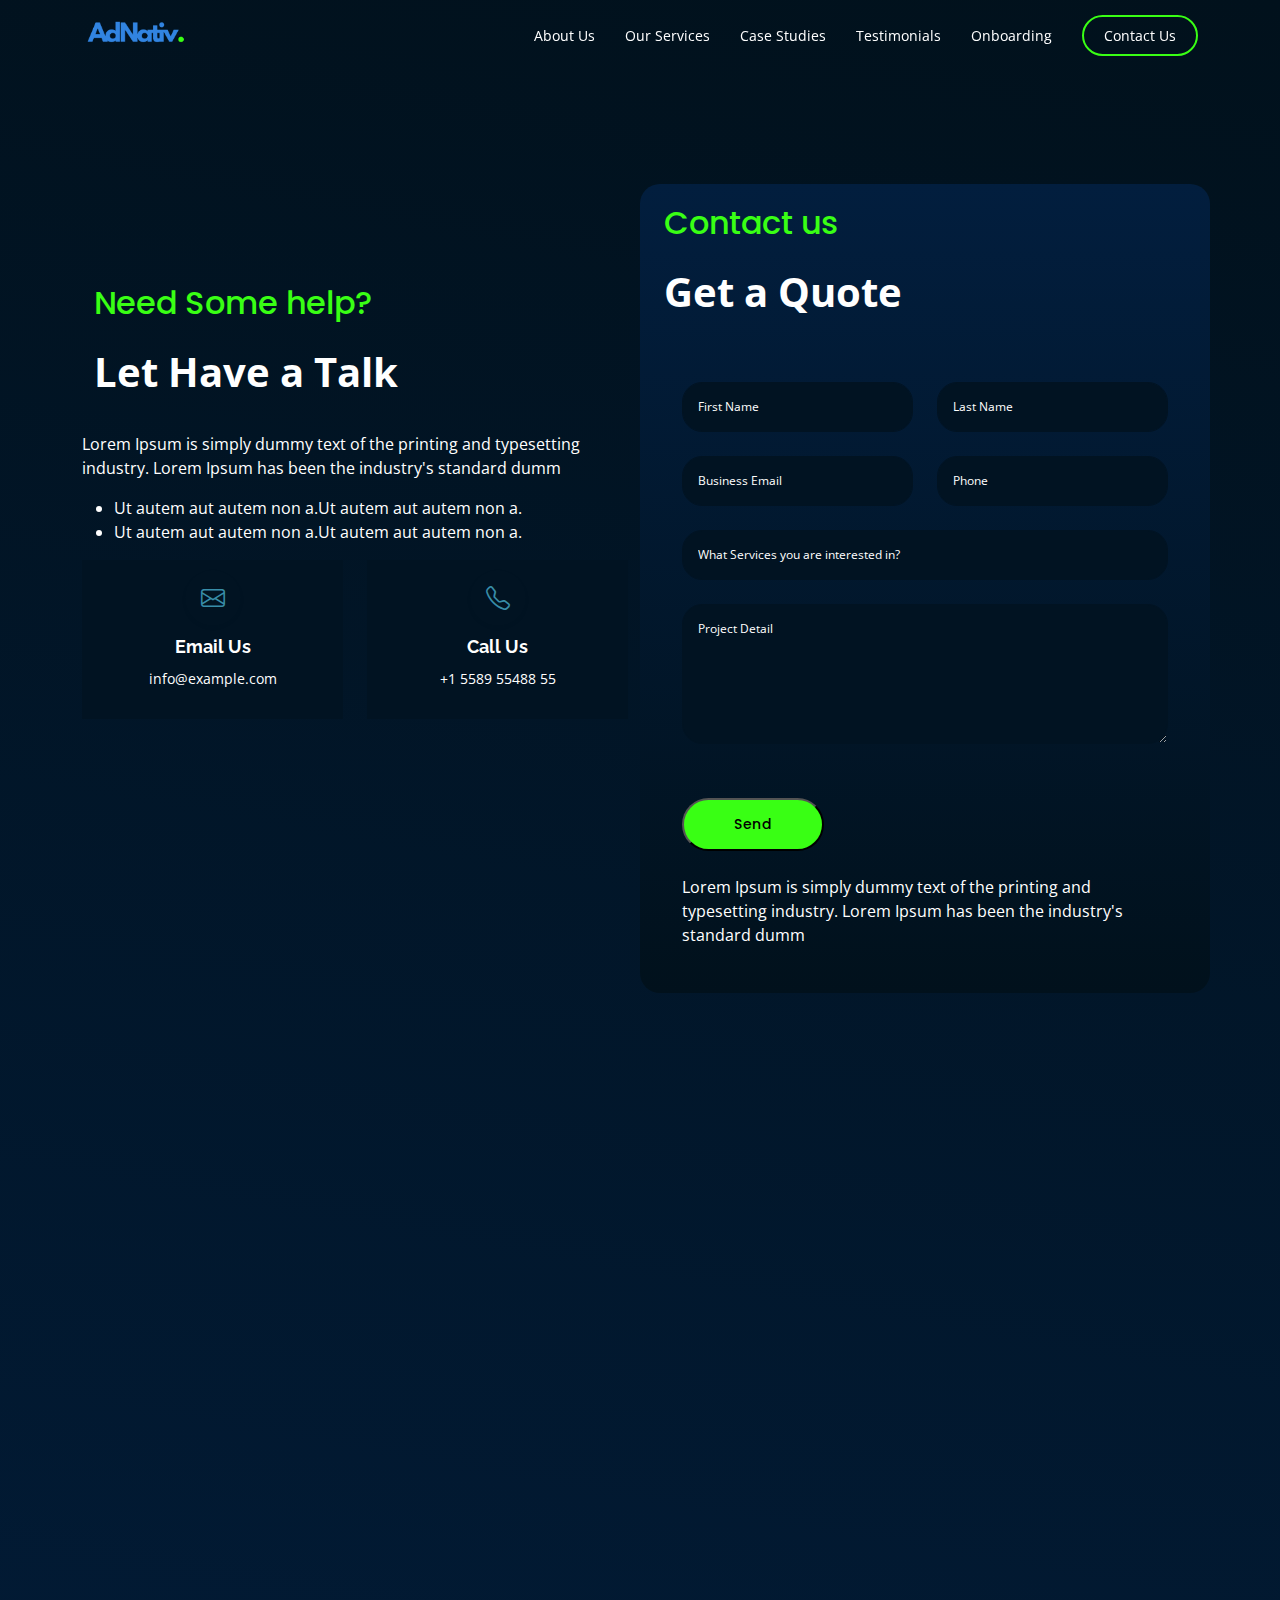
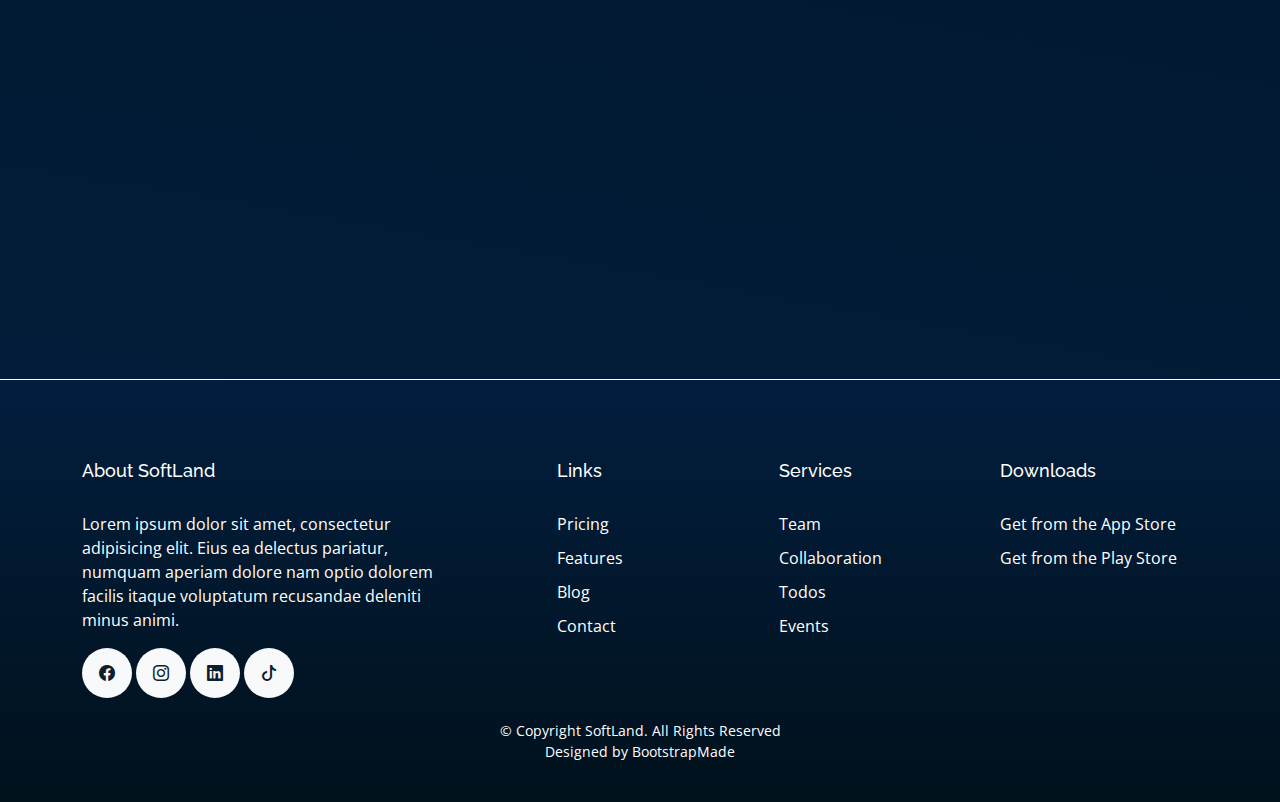
==== contact.html @ c39dcc11 "Added contact page." ====
<!DOCTYPE html>
<html lang="en">

<head>
    <meta charset="utf-8">
    <meta content="width=device-width, initial-scale=1.0" name="viewport">

    <title>AdNative</title>
    <meta content="" name="description">
    <meta content="" name="keywords">

    <!-- Favicons -->
    <link href="assets/img/favicon.png" rel="icon">
    <link href="assets/img/apple-touch-icon.png" rel="apple-touch-icon">

    <!-- Google Fonts -->
    <link
        href="https://fonts.googleapis.com/css?family=Open+Sans:300,300i,400,400i,600,600i,700,700i|Raleway:300,300i,400,400i,500,500i,600,600i,700,700i|Poppins:300,300i,400,400i,500,500i,600,600i,700,700i"
        rel="stylesheet">

    <!-- Vendor CSS Files -->
    <link href="assets/vendor/aos/aos.css" rel="stylesheet">
    <link href="assets/vendor/bootstrap/css/bootstrap.min.css" rel="stylesheet">
    <link href="assets/vendor/bootstrap-icons/bootstrap-icons.css" rel="stylesheet">
    <link href="assets/vendor/boxicons/css/boxicons.min.css" rel="stylesheet">
    <link href="assets/vendor/glightbox/css/glightbox.min.css" rel="stylesheet">
    <link href="assets/vendor/remixicon/remixicon.css" rel="stylesheet">
    <link href="assets/vendor/swiper/swiper-bundle.min.css" rel="stylesheet">



    <!-- Template Main CSS File -->
    <link href="assets/css/style.css" rel="stylesheet">

    <!-- =======================================================
  * Template Name: OnePage
  * Template URL: https://bootstrapmade.com/onepage-multipurpose-bootstrap-template/
  * Updated: Mar 17 2024 with Bootstrap v5.3.3
  * Author: BootstrapMade.com
  * License: https://bootstrapmade.com/license/
  ======================================================== -->
</head>

<body>

    <!-- ======= Header ======= -->
    <header id="header" class="fixed-top">
        <div class="container d-flex align-items-center justify-content-between">

            <!-- <h1 class="logo"><a href="index.html">OnePage</a></h1> -->
            <!-- Uncomment below if you prefer to use an image logo -->
            <a href="index.html" class="logo"><img src="assets/img/logo.png" alt="" class="img-fluid"></a>

            <nav id="navbar" class="navbar">
                <ul>
                    <li><a class="nav-link scrollto" href="#about">About Us</a></li>
                    <li><a class="nav-link scrollto" href="#services">Our Services</a></li>
                    <li><a class="nav-link scrollto o" href="#portfolio">Case Studies</a></li>
                    <li><a class="nav-link scrollto" href="#team">Testimonials</a></li>
                    <li><a class="nav-link scrollto" href="#pricing">Onboarding</a></li>
                    <li><a class="getstarted scrollto" href="contact.html" target="_blank">Contact Us</a></li>
                </ul>
                <i class="bi bi-list mobile-nav-toggle"></i>
            </nav><!-- .navbar -->

        </div>
    </header><!-- End Header -->

    <!-- Contact Section -->
    <section id="contact" class="contact section">

        <div class="container" data-aos="fade-up" data-aos-delay="100">

            <div class="row gy-10 mt-1">
                <div class="col-lg-6" data-aos="fade-up" data-aos-delay="300" style="margin-top: 100px;">
                    <div class="container section-title" data-aos="fade-up">
                        <h2>Need Some help?</h2>
                        <p>Let Have a Talk</p>
                    </div><!-- End Section Title -->
                    <p>Lorem Ipsum is simply dummy text of the printing and typesetting industry. Lorem Ipsum
                        has been the industry's standard
                        dumm</p>
                    <ul>
                        <li>Ut autem aut autem non a.Ut autem aut autem non a.</li>
                        <li>Ut autem aut autem non a.Ut autem aut autem non a.</li>
                    </ul>
                    <div class="row gy-4">
                        <div class="col-lg-6" data-aos="fade-up" data-aos-delay="300">
                            <div class="info-item d-flex flex-column justify-content-center align-items-center"
                                data-aos="fade-up" data-aos-delay="400">
                                <i class="bi bi-envelope"></i>
                                <h3>Email Us</h3>
                                <p>info@example.com</p>
                            </div>

                        </div><!-- End Google Maps -->

                        <div class="col-lg-6" data-aos="fade-up" data-aos-delay="300">
                            <div class="info-item d-flex flex-column justify-content-center align-items-center"
                                data-aos="fade-up" data-aos-delay="300">
                                <i class="bi bi-telephone"></i>
                                <h3>Call Us</h3>
                                <p>+1 5589 55488 55</p>
                            </div>

                        </div><!-- End Google Maps -->
                    </div>
                </div><!-- End Google Maps -->

                <div class="col-lg-6 contact_quote_form">
                    <!-- Section Title -->
                    <div class="container section-title" data-aos="fade-up">
                        <h2>Contact us</h2>
                        <p>Get a Quote</p>
                    </div><!-- End Section Title -->

                    <form action="forms/contact.php" method="post" class="php-email-form" data-aos="fade-up"
                        data-aos-delay="400">
                        <div class="row gy-4">

                            <div class="col-md-6">
                                <input type="text" name="name" class="form-control" placeholder="First Name"
                                    required="">
                            </div>

                            <div class="col-md-6 ">
                                <input type="text" class="form-control" name="email" placeholder="Last Name"
                                    required="">
                            </div>

                            <div class="col-md-6">
                                <input type="email" name="name" class="form-control" placeholder="Business Email"
                                    required="">
                            </div>

                            <div class="col-md-6 ">
                                <input type="text" class="form-control" name="email" placeholder="Phone" required="">
                            </div>

                            <div class="col-md-12">
                                <input type="text" class="form-control" name="subject"
                                    placeholder="What Services you are interested in?" required="">
                            </div>

                            <div class="col-md-12">
                                <textarea class="form-control" name="message" rows="6" placeholder="Project Detail"
                                    required=""></textarea>
                            </div>

                            <div class="col-md-12">
                                <div class="loading">Loading</div>
                                <div class="error-message"></div>
                                <div class="sent-message">Your message has been sent. Thank you!</div>

                                <button type="submit">Send</button>
                            </div>

                            <p>Lorem Ipsum is simply dummy text of the printing and typesetting industry. Lorem Ipsum
                                has been the industry's standard
                                dumm</p>

                        </div>
                    </form>
                </div><!-- End Contact Form -->

            </div>



        </div>

    </section><!-- /Contact Section -->

    <!-- Contact Section -->
    <section id="contact" class="contact section" data-aos="fade-up">

        <div class="container" data-aos="fade-up" data-aos-delay="100">

            <div class="row gy-10 mt-1">
                <div class="col-lg-6" data-aos="fade-right" data-aos-delay="300" style="margin-top: 100px;">
                    <div class="container section-title" data-aos="fade-up">
                        <p>Talk to our experts - </br> free of charge</p>
                    </div><!-- End Section Title -->
                    <p style="margin-left: 10px;">Lorem Ipsum is simply dummy text of the printing and typesetting
                        industry. Lorem Ipsum
                        has been the industry's standard
                        dumm</p>
                    <ul>
                        <li>Ut autem aut autem non a.Ut autem aut autem non a.</li>
                        <li>Ut autem aut autem non a.Ut autem aut autem non a.</li>
                        <li>Ut autem aut autem non a.Ut autem aut autem non a.</li>
                        <li>Ut autem aut autem non a.Ut autem aut autem non a.</li>
                        <li>Ut autem aut autem non a.Ut autem aut autem non a.</li>
                        <li>Ut autem aut autem non a.Ut autem aut autem non a.</li>
                    </ul>
                </div><!-- End Google Maps -->

                <div class="col-lg-6" data-aos="fade-left">
                    <!-- Section Title -->

                    <img src="assets/img/contact/calender.png" />
                </div><!-- End Contact Form -->

            </div>



        </div>

    </section><!-- /Contact Section -->


    <!-- ======= Footer ======= -->
    <footer class="footer" role="contentinfo">
        <div class="container">
            <div class="row">
                <div class="col-md-4 mb-4 mb-md-0">
                    <h3>About SoftLand</h3>
                    <p>Lorem ipsum dolor sit amet, consectetur adipisicing elit. Eius ea delectus pariatur, numquam
                        aperiam
                        dolore nam optio dolorem facilis itaque voluptatum recusandae deleniti minus animi.</p>
                    <p class="social">

                        <a href="#"><span class="bi bi-facebook"></span></a>
                        <a href="#"><span class="bi bi-instagram"></span></a>
                        <a href="#"><span class="bi bi-linkedin"></span></a>
                        <a href="#"><span class="bi bi-tiktok"></span></a>
                    </p>
                </div>
                <div class="col-md-7 ms-auto">
                    <div class="row site-section pt-0">
                        <div class="col-md-4 mb-4 mb-md-0">
                            <h3>Links</h3>
                            <ul class="list-unstyled">
                                <li><a href="#">Pricing</a></li>
                                <li><a href="#">Features</a></li>
                                <li><a href="#">Blog</a></li>
                                <li><a href="#">Contact</a></li>
                            </ul>
                        </div>
                        <div class="col-md-4 mb-4 mb-md-0">
                            <h3>Services</h3>
                            <ul class="list-unstyled">
                                <li><a href="#">Team</a></li>
                                <li><a href="#">Collaboration</a></li>
                                <li><a href="#">Todos</a></li>
                                <li><a href="#">Events</a></li>
                            </ul>
                        </div>
                        <div class="col-md-4 mb-4 mb-md-0">
                            <h3>Downloads</h3>
                            <ul class="list-unstyled">
                                <li><a href="#">Get from the App Store</a></li>
                                <li><a href="#">Get from the Play Store</a></li>
                            </ul>
                        </div>
                    </div>
                </div>
            </div>

            <div class="row justify-content-center text-center">
                <div class="col-md-7">
                    <p class="copyright">&copy; Copyright SoftLand. All Rights Reserved</p>
                    <div class="credits">
                        <!--
              All the links in the footer should remain intact.
              You can delete the links only if you purchased the pro version.
              Licensing information: https://bootstrapmade.com/license/
              Purchase the pro version with working PHP/AJAX contact form: https://bootstrapmade.com/buy/?theme=SoftLand
            -->
                        Designed by <a href="https://bootstrapmade.com/">BootstrapMade</a>
                    </div>
                </div>
            </div>

        </div>
    </footer>




    <!-- End Footer -->

    <div id="preloader"></div>
    <a href="#" class="back-to-top d-flex align-items-center justify-content-center"><i
            class="bi bi-arrow-up-short"></i></a>

    <!-- Vendor JS Files -->
    <script src="assets/vendor/purecounter/purecounter_vanilla.js"></script>
    <script src="assets/vendor/aos/aos.js"></script>
    <script src="assets/vendor/bootstrap/js/bootstrap.bundle.min.js"></script>
    <script src="assets/vendor/glightbox/js/glightbox.min.js"></script>
    <script src="assets/vendor/isotope-layout/isotope.pkgd.min.js"></script>
    <script src="assets/vendor/swiper/swiper-bundle.min.js"></script>
    <script src="assets/vendor/php-email-form/validate.js"></script>

    <!-- Template Main JS File -->
    <script src="assets/js/main.js"></script>
    <script src="https://ajax.googleapis.com/ajax/libs/jquery/3.6.0/jquery.min.js"></script>
    <link rel="stylesheet" href="https://cdnjs.cloudflare.com/ajax/libs/OwlCarousel2/2.3.4/assets/owl.carousel.min.css">
    <link rel="stylesheet"
        href="https://cdnjs.cloudflare.com/ajax/libs/OwlCarousel2/2.3.4/assets/owl.theme.default.min.css">
    <script src="https://cdnjs.cloudflare.com/ajax/libs/OwlCarousel2/2.3.4/owl.carousel.min.js"></script>

    <script src="assets/js/testimonial.js"></script>
</body>

</html>
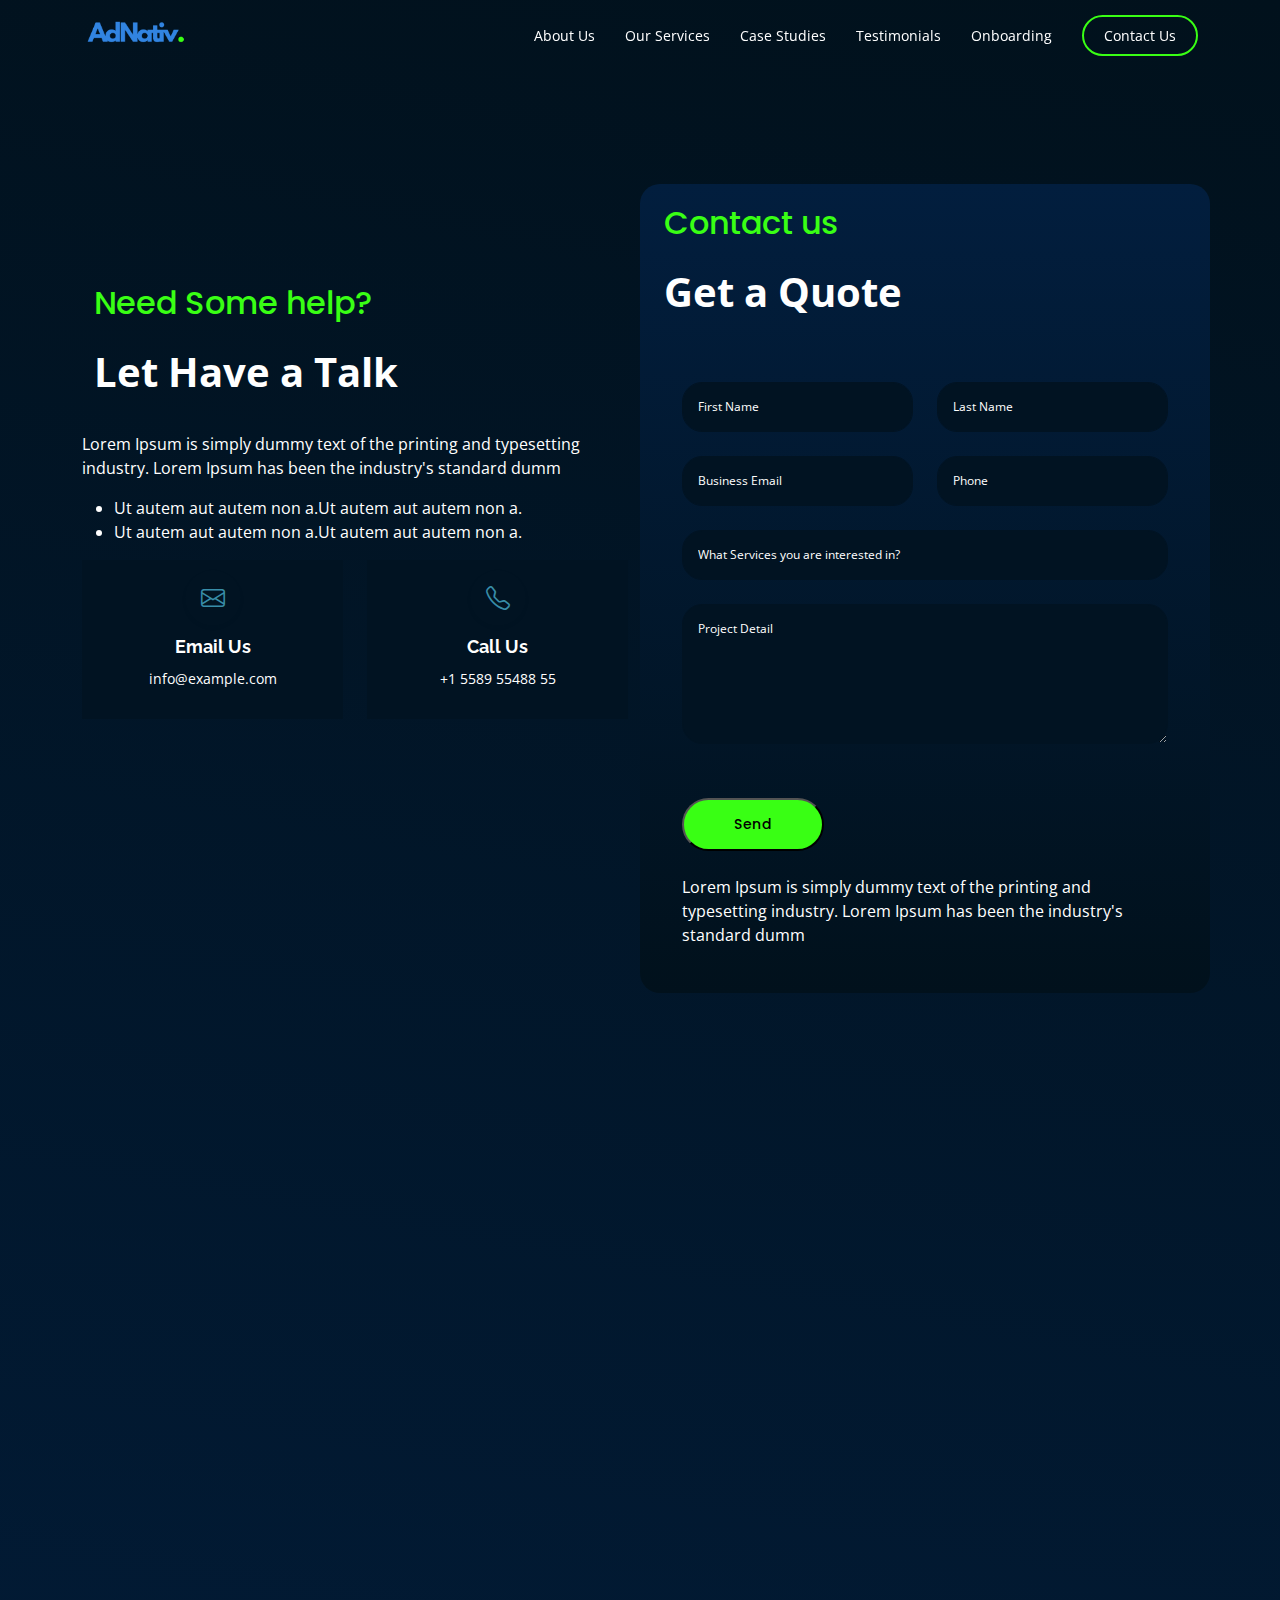
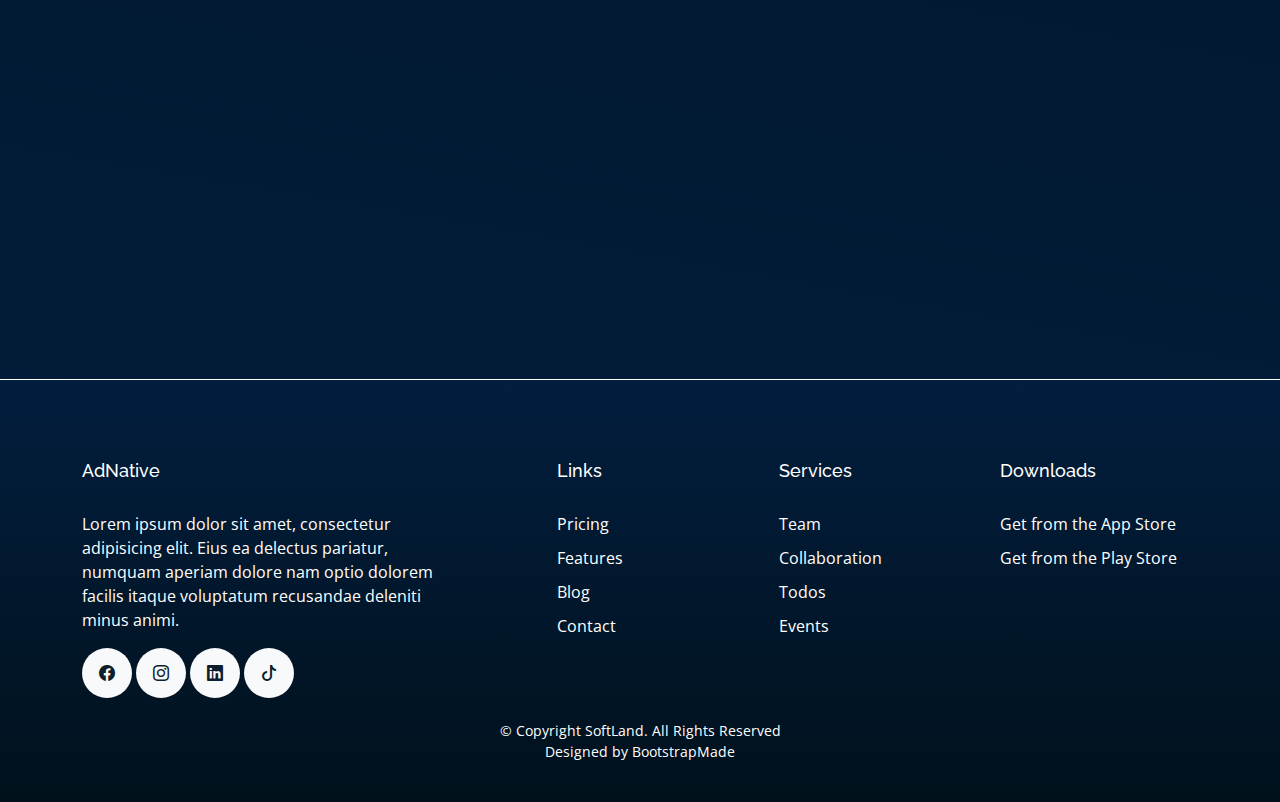
==== commit d1e3f145: "Completed Project Overview." ====
--- a/contact.html
+++ b/contact.html
@@ -215,7 +215,7 @@
         <div class="container">
             <div class="row">
                 <div class="col-md-4 mb-4 mb-md-0">
-                    <h3>About SoftLand</h3>
+                    <h3>AdNative</h3>
                     <p>Lorem ipsum dolor sit amet, consectetur adipisicing elit. Eius ea delectus pariatur, numquam
                         aperiam
                         dolore nam optio dolorem facilis itaque voluptatum recusandae deleniti minus animi.</p>
--- a/assets/css/style.css
+++ b/assets/css/style.css
@@ -736,6 +736,7 @@
 --------------------------------------------------------------*/
 .about {
   /* background: url("../img/ppc/Rectangle 7.png"); */
+  background: linear-gradient(-90deg, #021f40, #01111c);
   background-size: 100% auto;
   /* Specify the width as 100% and let the height adjust automatically */
   background-position: center;
@@ -2034,6 +2035,326 @@
 }
 
 /*--------------------------------------------------------------
+# Project Overview
+--------------------------------------------------------------*/
+.about_project_overview {
+  /* background: url("../img/ppc/Rectangle 7.png"); */
+  background: linear-gradient(-90deg, #021f40, #01111c);
+  background-size: 100% auto;
+  /* Specify the width as 100% and let the height adjust automatically */
+  background-position: center;
+  width: 100%;
+  background-repeat: no-repeat;
+  border: 1px solid #000000;
+  box-shadow: 0px 4px 4px rgba(0, 0, 0, 0.25);
+  border-radius: 16px;
+  box-sizing: border-box;
+}
+
+.about_project_overview .content h3 {
+  font-weight: 600;
+  font-size: 26px;
+}
+
+.about_project_overview .content ul {
+  list-style: none;
+  padding: 0;
+}
+
+.about_project_overview .content ul li {
+  padding-left: 28px;
+  position: relative;
+}
+
+.about_project_overview .content ul li+li {
+  margin-top: 10px;
+}
+
+.about_project_overview .content ul i {
+  position: absolute;
+  left: 0;
+  top: 2px;
+  font-size: 20px;
+  color: #2487ce;
+  line-height: 1;
+}
+
+.about_project_overview .content p:last-child {
+  margin-bottom: 0;
+}
+
+/* About US */
+.container-about_project_overview {
+  max-width: 1200px;
+  margin: 0 auto;
+  padding: 20px;
+}
+
+.about_project_overview-section {
+  position: relative;
+  text-align: center;
+  padding: 50px 20px;
+  overflow: hidden;
+}
+
+.about_project_overview-section::after {
+  content: '';
+  position: absolute;
+  bottom: 0;
+  left: 0;
+  width: 100%;
+  height: 100px;
+  background: inherit;
+  transform: skewY(-6deg);
+  transform-origin: 100%;
+}
+
+.about_project_overview-heading {
+  font-size: 2em;
+  margin-bottom: 10px;
+}
+
+.about_project_overview-description {
+  margin-bottom: 30px;
+}
+
+.stats-container {
+  display: flex;
+  justify-content: space-around;
+  flex-wrap: wrap;
+}
+
+.stat-card {
+  background: #ffffff0a;
+  padding: 20px;
+  border-radius: 10px;
+  margin: 10px;
+  width: calc(33% - 20px);
+  box-sizing: border-box;
+  height: 200px;
+  display: flex;
+  flex-direction: column;
+  justify-content: center;
+  align-items: center;
+  text-align: center;
+}
+
+.stat-card h3 {
+  font-size: 3em;
+  margin: 0;
+  font-family: "Poppins", sans-serif;
+}
+
+.stat-card p {
+  margin: 5px 0;
+}
+
+.cta-button {
+  font-family: "Poppins", sans-serif;
+  font-weight: 500;
+  font-size: 14px;
+  letter-spacing: 0.5px;
+  display: inline-block;
+  padding: 14px 50px;
+  border-radius: 5px;
+  transition: 0.5s;
+  margin-top: 30px;
+  border-radius: 30px;
+  color: #000;
+  background: #39FF14;
+}
+
+.cta-button:hover {
+  color: #fff;
+  background: transparent;
+  border: 2px solid #39FF14;
+}
+
+@media (max-width: 768px) {
+  .about_project_overview {
+    background-size: contain;
+    background-position: top center;
+  }
+
+  .stat-card {
+    width: calc(50% - 20px);
+  }
+}
+
+@media (max-width: 480px) {
+  .stat-card {
+    width: 100%;
+  }
+
+  .about_project_overview-heading {
+    font-size: 1.5em;
+  }
+}
+
+/*--------------------------------------------------------------
+# Project Percentage
+--------------------------------------------------------------*/
+.about_percentage_project {
+  /* background: url("../img/ppc/Rectangle 7.png"); */
+  background: linear-gradient(-90deg, #021f40, #01111c);
+  background-size: 100% auto;
+  /* Specify the width as 100% and let the height adjust automatically */
+  background-position: center;
+  width: 100%;
+  background-repeat: no-repeat;
+  border: 1px solid #000000;
+  box-shadow: 0px 4px 4px rgba(0, 0, 0, 0.25);
+  border-radius: 16px;
+  box-sizing: border-box;
+}
+
+.about_percentage_project .content h3 {
+  font-weight: 600;
+  font-size: 26px;
+}
+
+.about_percentage_project .content ul {
+  list-style: none;
+  padding: 0;
+}
+
+.about_percentage_project .content ul li {
+  padding-left: 28px;
+  position: relative;
+}
+
+.about_percentage_project .content ul li+li {
+  margin-top: 10px;
+}
+
+.about_percentage_project .content ul i {
+  position: absolute;
+  left: 0;
+  top: 2px;
+  font-size: 20px;
+  color: #2487ce;
+  line-height: 1;
+}
+
+.about_percentage_project .content p:last-child {
+  margin-bottom: 0;
+}
+
+/* About US */
+.container-about_percentage_project {
+  max-width: 1200px;
+  margin: 0 auto;
+  padding: 20px;
+}
+
+.about_percentage_project-section {
+  position: relative;
+  text-align: center;
+  padding: 50px 20px;
+  overflow: hidden;
+}
+
+.about_percentage_project-section::after {
+  content: '';
+  position: absolute;
+  bottom: 0;
+  left: 0;
+  width: 100%;
+  height: 100px;
+  background: inherit;
+  transform: skewY(-6deg);
+  transform-origin: 100%;
+}
+
+.about_percentage_project-heading {
+  font-size: 2em;
+  margin-bottom: 10px;
+}
+
+.about_percentage_project-description {
+  margin-bottom: 30px;
+}
+
+.stats_container_project {
+  display: flex;
+  justify-content: space-around;
+  flex-wrap: wrap;
+}
+
+.stat-card-project {
+  background: #ffffff0a;
+  padding: 20px;
+  border-radius: 10px;
+  margin: 10px;
+  width: calc(23% - 20px);
+  box-sizing: border-box;
+  height: 200px;
+  display: flex;
+  flex-direction: column;
+  justify-content: center;
+  align-items: center;
+  text-align: center;
+}
+
+.stat-card-project h3 {
+  font-size: 3em;
+  margin: 0;
+  font-family: "Poppins", sans-serif;
+}
+
+.stat-card-project p {
+  margin: 5px 0;
+}
+
+.cta-button {
+  font-family: "Poppins", sans-serif;
+  font-weight: 500;
+  font-size: 14px;
+  letter-spacing: 0.5px;
+  display: inline-block;
+  padding: 14px 50px;
+  border-radius: 5px;
+  transition: 0.5s;
+  margin-top: 30px;
+  border-radius: 30px;
+  color: #000;
+  background: #39FF14;
+}
+
+.cta-button:hover {
+  color: #fff;
+  background: transparent;
+  border: 2px solid #39FF14;
+}
+
+.project_img {
+  margin-left: 50px;
+  width: 1200px;
+  height: 500px;
+}
+
+@media (max-width: 768px) {
+  .about_percentage_project {
+    background-size: contain;
+    background-position: top center;
+  }
+
+  .stat-card-project {
+    width: calc(50% - 20px);
+  }
+}
+
+@media (max-width: 480px) {
+  .stat-card-project {
+    width: 100%;
+  }
+
+  .about_percentage_project-heading {
+    font-size: 1.5em;
+  }
+}
+
+/*--------------------------------------------------------------
 # Footer
 --------------------------------------------------------------*/
 .footer {
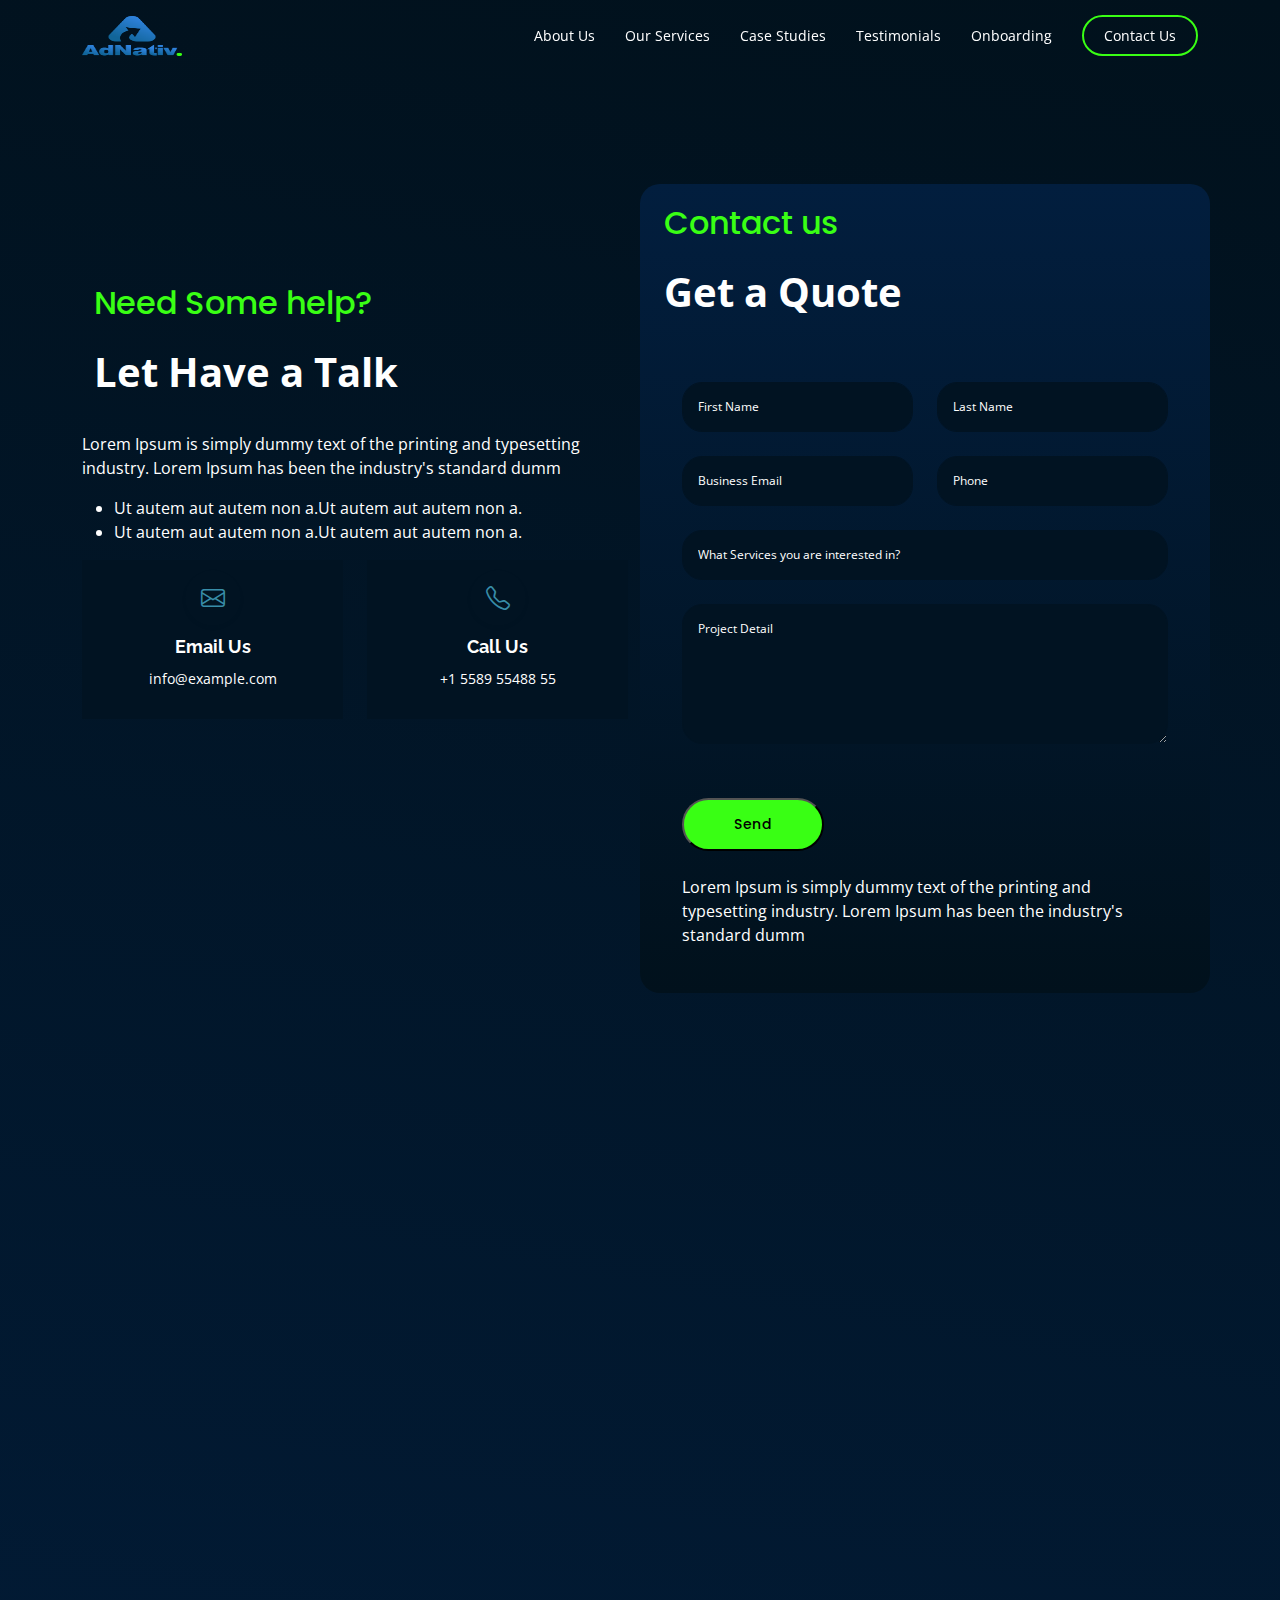
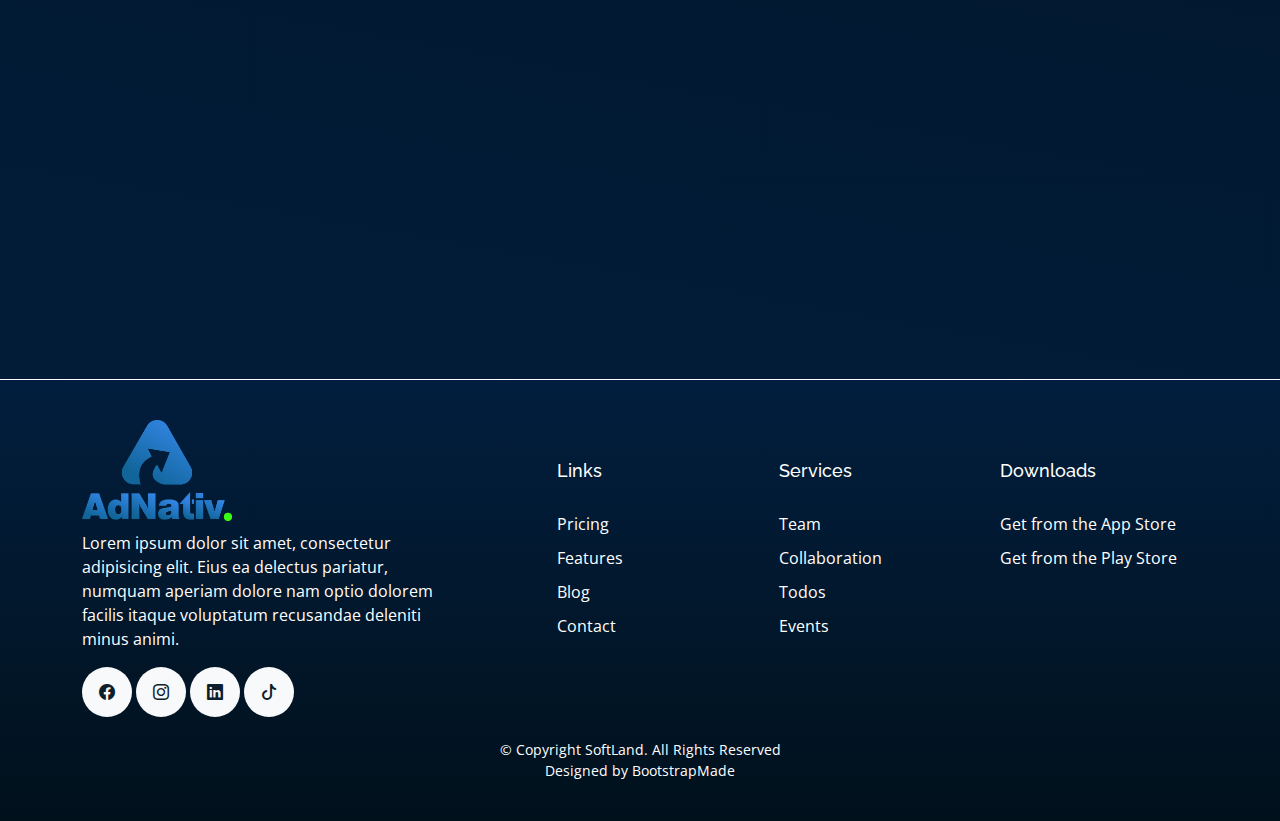
==== commit ff02418a: "Updated changes" ====
--- a/contact.html
+++ b/contact.html
@@ -49,13 +49,14 @@
 
             <!-- <h1 class="logo"><a href="index.html">OnePage</a></h1> -->
             <!-- Uncomment below if you prefer to use an image logo -->
-            <a href="index.html" class="logo"><img src="assets/img/logo.png" alt="" class="img-fluid"></a>
+            <a href="index.html" class="logo"><img src="assets/img/website-logo.png" alt="Website Logo"
+                    class="img-fluid custom-logo"></a>
 
             <nav id="navbar" class="navbar">
                 <ul>
                     <li><a class="nav-link scrollto" href="#about">About Us</a></li>
                     <li><a class="nav-link scrollto" href="#services">Our Services</a></li>
-                    <li><a class="nav-link scrollto o" href="#portfolio">Case Studies</a></li>
+                    <li><a class="nav-link scrollto o" href="pastproject.html">Case Studies</a></li>
                     <li><a class="nav-link scrollto" href="#team">Testimonials</a></li>
                     <li><a class="nav-link scrollto" href="#pricing">Onboarding</a></li>
                     <li><a class="getstarted scrollto" href="contact.html" target="_blank">Contact Us</a></li>
@@ -215,11 +216,11 @@
         <div class="container">
             <div class="row">
                 <div class="col-md-4 mb-4 mb-md-0">
-                    <h3>AdNative</h3>
+                    <img src="assets/img/website-logo.png " />
                     <p>Lorem ipsum dolor sit amet, consectetur adipisicing elit. Eius ea delectus pariatur, numquam
                         aperiam
                         dolore nam optio dolorem facilis itaque voluptatum recusandae deleniti minus animi.</p>
-                    <p class="social">
+                    <p class=" social">
 
                         <a href="#"><span class="bi bi-facebook"></span></a>
                         <a href="#"><span class="bi bi-instagram"></span></a>
@@ -263,11 +264,11 @@
                     <p class="copyright">&copy; Copyright SoftLand. All Rights Reserved</p>
                     <div class="credits">
                         <!--
-              All the links in the footer should remain intact.
-              You can delete the links only if you purchased the pro version.
-              Licensing information: https://bootstrapmade.com/license/
-              Purchase the pro version with working PHP/AJAX contact form: https://bootstrapmade.com/buy/?theme=SoftLand
-            -->
+                  All the links in the footer should remain intact.
+                  You can delete the links only if you purchased the pro version.
+                  Licensing information: https://bootstrapmade.com/license/
+                  Purchase the pro version with working PHP/AJAX contact form: https://bootstrapmade.com/buy/?theme=SoftLand
+                -->
                         Designed by <a href="https://bootstrapmade.com/">BootstrapMade</a>
                     </div>
                 </div>
@@ -275,7 +276,6 @@
 
         </div>
     </footer>
-
 
 
 
--- a/assets/css/style.css
+++ b/assets/css/style.css
@@ -122,6 +122,13 @@
   /* border-bottom: 1px solid #e6f2fb; */
 }
 
+.custom-logo {
+  width: 100px;
+  /* Adjust the width as needed */
+  height: 200px;
+  /* This will maintain the aspect ratio */
+}
+
 #header.header-scrolled {
   background: #fff;
   /* Change background to white on scroll */
@@ -508,7 +515,7 @@
   margin-top: 100px;
 }
 
-#hero .icon-box .text-wrapper-2 {
+#hero .icon-box .purecounter {
   position: relative;
   width: fit-content;
   margin-top: -1px;
@@ -836,7 +843,7 @@
   text-align: center;
 }
 
-.stat-card h3 {
+.stat-card .purecounter {
   font-size: 3em;
   margin: 0;
   font-family: "Poppins", sans-serif;
@@ -1023,6 +1030,8 @@
   background: #16213e;
   height: 100%;
   border-radius: 10px;
+  width: 610px;
+  height: 506px;
 }
 
 .services .service-item .icon {
@@ -1085,6 +1094,123 @@
 }
 
 .services .service-item:hover h3 {
+  border-color: var(--color-primary);
+}
+
+/*--------------------------------------------------------------
+# Our Services Section
+--------------------------------------------------------------*/
+.services_item_pastproject {
+  padding: 60px 0;
+}
+
+.services_item_pastproject .service-item1 {
+  padding: 40px;
+  background: transparent;
+  height: 100%;
+  border-radius: 10px;
+}
+
+/* .services_item_pastproject .service-item1 h3 {
+  font-weight: 700;
+  font-size: 34px;
+  color: #ffff;
+} */
+
+.services_item_pastproject .service-item1 h3 {
+  color: #ffff;
+  font-weight: 700;
+  margin: 0 0 10px 0;
+  padding-bottom: 8px;
+  font-size: 55px;
+  position: relative;
+  display: inline-block;
+  /* border-bottom: 4px solid #eeeeee; */
+  transition: 0.3s;
+}
+
+.services_item_pastproject .service-item1 p {
+  line-height: 24px;
+  font-size: 18px;
+  margin-bottom: 0;
+  color: #39FF14;
+}
+
+/* 
+.services_item_pastproject .service-item1 p {
+  margin-bottom: 0;
+  color: #39FF14;
+} */
+
+.services_item_pastproject .service-item {
+  padding: 40px;
+  background: #16213e;
+  height: 100%;
+  border-radius: 10px;
+  width: 410px;
+  height: 526px;
+}
+
+.services_item_pastproject .service-item .icon {
+  width: 48px;
+  height: 48px;
+  position: relative;
+  margin-bottom: 50px;
+}
+
+.services_item_pastproject .service-item .icon i {
+  color: var(--color-default);
+  font-size: 56px;
+  transition: ease-in-out 0.3s;
+  z-index: 2;
+  position: relative;
+}
+
+.services_item_pastproject .service-item .icon:before {
+  position: absolute;
+  content: "";
+  height: 100%;
+  width: 100%;
+  background: #eeeeee;
+  border-radius: 50px;
+  z-index: 1;
+  top: 10px;
+  right: -20px;
+  transition: 0.3s;
+}
+
+.services_item_pastproject .service-item h3 {
+  color: var(--color-default);
+  font-weight: 700;
+  margin: 0 0 10px 0;
+  padding-bottom: 8px;
+  font-size: 22px;
+  position: relative;
+  display: inline-block;
+  /* border-bottom: 4px solid #eeeeee; */
+  transition: 0.3s;
+}
+
+.services_item_pastproject .service-item p {
+  line-height: 24px;
+  font-size: 14px;
+  margin-bottom: 0;
+  color: #a5a5a5;
+}
+
+.services_item_pastproject .service-item ul {
+  line-height: 24px;
+  font-size: 14px;
+  margin-bottom: 0;
+  color: #a5a5a5;
+}
+
+
+.services_item_pastproject .service-item:hover .icon:before {
+  background: #00b6a1;
+}
+
+.services_item_pastproject .service-item:hover h3 {
   border-color: var(--color-primary);
 }
 
@@ -1122,6 +1248,7 @@
   flex: 0 0 auto; */
 }
 
+
 .frame .text-wrapper {
   position: relative;
   width: fit-content;
@@ -1262,6 +1389,25 @@
   left: 40px;
 }
 
+.arrow-forward {
+  width: 50px;
+  /* Adjust the size as needed */
+  height: 50px;
+  /* Adjust the size as needed */
+  background-color: #39FF14;
+  border-radius: 50%;
+  display: flex;
+  justify-content: center;
+  align-items: center;
+}
+
+.arrow-forward img {
+  width: 24px;
+  /* Adjust the size as needed */
+  height: 24px;
+  /* Adjust the size as needed */
+}
+
 .frame .image {
   position: absolute;
   width: 450px;
@@ -1288,7 +1434,7 @@
   left: 56px;
 }
 
-.frame .text-wrapper-4 {
+.frame .purecounter {
   position: relative;
   width: fit-content;
   margin-top: -1px;
@@ -1299,6 +1445,8 @@
   letter-spacing: -0.8px;
   line-height: normal;
 }
+
+
 
 .frame .div-wrapper {
   display: inline-flex;
@@ -1859,6 +2007,7 @@
   padding-bottom: 30px;
 }
 
+
 .section-title-center h2 {
   font-size: 32px;
   font-family: "Poppins", sans-serif;
@@ -2056,6 +2205,7 @@
   font-size: 26px;
 }
 
+
 .about_project_overview .content ul {
   list-style: none;
   padding: 0;
@@ -2214,7 +2364,7 @@
 }
 
 .about_percentage_project .content ul {
-  list-style: none;
+  list-style: circle;
   padding: 0;
 }
 
@@ -2275,8 +2425,19 @@
   margin-bottom: 30px;
 }
 
+.stat-card-project .purecounter {
+  font-size: 3em;
+  margin: 0;
+  font-family: "Poppins", sans-serif;
+}
+
+.project_img {
+  border-radius: 50px;
+  /* Adjust the value as needed */
+}
+
 .stats_container_project {
-  display: flex;
+  /* display: flex; */
   justify-content: space-around;
   flex-wrap: wrap;
 }
@@ -2413,4 +2574,14 @@
 
 .social a i {
   line-height: 0;
+}
+
+/* Additional CSS for adjusting the logo size in the footer */
+.footer img {
+  max-width: 150px;
+  /* Adjust this value as needed */
+  height: auto;
+  margin-top: -40px;
+  margin-bottom: 10px;
+  /* This keeps the aspect ratio intact */
 }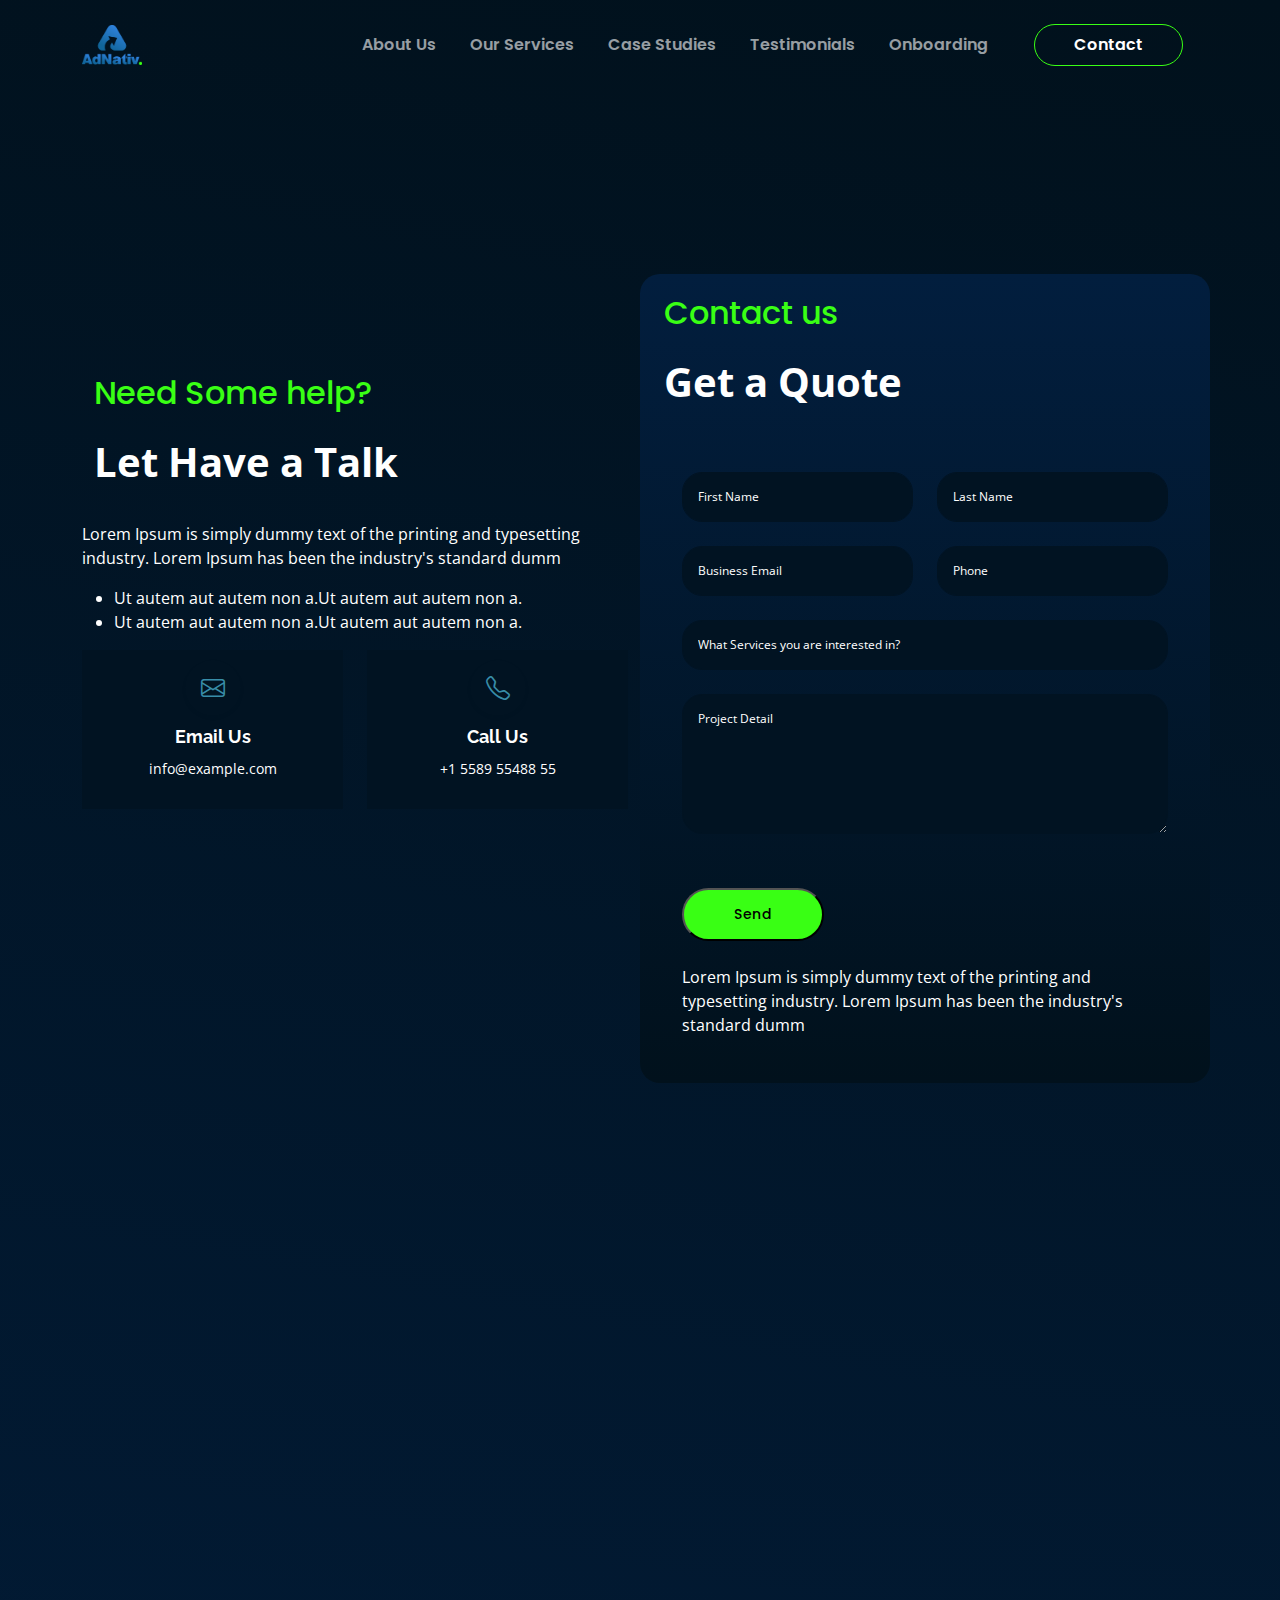
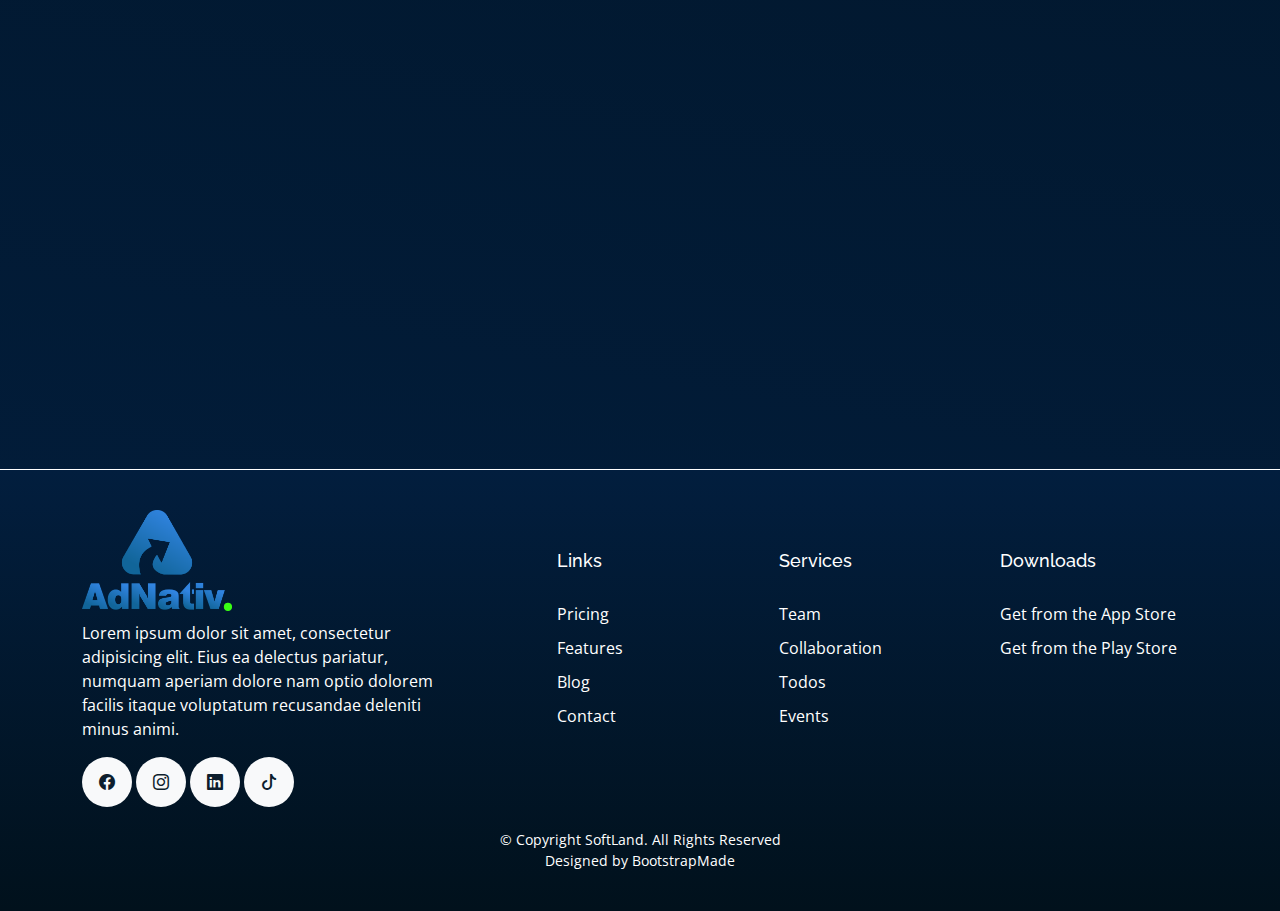
==== commit a7f881f9: "Updated" ====
--- a/contact.html
+++ b/contact.html
@@ -44,28 +44,49 @@
 <body>
 
     <!-- ======= Header ======= -->
-    <header id="header" class="fixed-top">
-        <div class="container d-flex align-items-center justify-content-between">
-
-            <!-- <h1 class="logo"><a href="index.html">OnePage</a></h1> -->
-            <!-- Uncomment below if you prefer to use an image logo -->
-            <a href="index.html" class="logo"><img src="assets/img/website-logo.png" alt="Website Logo"
-                    class="img-fluid custom-logo"></a>
-
+    <header id="header" class="header d-flex align-items-center">
+
+        <div class="container-fluid container-xl d-flex align-items-center justify-content-between">
+            <a href="index.html" class="logo d-flex align-items-center">
+                <!-- Uncomment the line below if you also wish to use an image logo -->
+                <img src="assets/img/website-logo.png" alt="">
+                <!-- <h1>Impact<span>.</span></h1> -->
+            </a>
             <nav id="navbar" class="navbar">
                 <ul>
-                    <li><a class="nav-link scrollto" href="#about">About Us</a></li>
-                    <li><a class="nav-link scrollto" href="#services">Our Services</a></li>
-                    <li><a class="nav-link scrollto o" href="pastproject.html">Case Studies</a></li>
-                    <li><a class="nav-link scrollto" href="#team">Testimonials</a></li>
-                    <li><a class="nav-link scrollto" href="#pricing">Onboarding</a></li>
-                    <li><a class="getstarted scrollto" href="contact.html" target="_blank">Contact Us</a></li>
+                    <li><a href="#about">About Us</a></li>
+                    <li><a href="#services">Our Services</a></li>
+                    <li><a href="pastproject.html">Case Studies</a></li>
+                    <li><a href="#team">Testimonials</a></li>
+                    <li><a href="blog.html">Onboarding</a></li>
+
+                    <li><a class="getstarted scrollto" href="contact.html">Contact</a></li>
                 </ul>
-                <i class="bi bi-list mobile-nav-toggle"></i>
             </nav><!-- .navbar -->
+
+            <i class="mobile-nav-toggle mobile-nav-show bi bi-list"></i>
+            <i class="mobile-nav-toggle mobile-nav-hide d-none bi bi-x"></i>
 
         </div>
     </header><!-- End Header -->
+
+    <script>
+        let lastScrollTop = 0;
+        const navbar = document.getElementById('header');
+
+        window.addEventListener('scroll', function () {
+            let scrollTop = window.pageYOffset || document.documentElement.scrollTop;
+
+            if (scrollTop > lastScrollTop) {
+                // Scrolling down
+                navbar.style.top = "-100px";  // Adjust this value based on your navbar's height
+            } else {
+                // Scrolling up
+                navbar.style.top = "0";
+            }
+            lastScrollTop = scrollTop;
+        });
+    </script>
 
     <!-- Contact Section -->
     <section id="contact" class="contact section">
--- a/assets/css/style.css
+++ b/assets/css/style.css
@@ -114,306 +114,403 @@
 /*--------------------------------------------------------------
 # Header
 --------------------------------------------------------------*/
-#header {
+.topbar {
+  background: #00796b;
+  height: 40px;
+  font-size: 14px;
   transition: all 0.5s;
-  background: transparent;
+  color: #fff;
+  padding: 0;
+}
+
+.topbar .contact-info i {
+  font-style: normal;
+  color: #fff;
+  line-height: 0;
+}
+
+.topbar .contact-info i a,
+.topbar .contact-info i span {
+  padding-left: 5px;
+  color: #fff;
+}
+
+@media (max-width: 575px) {
+
+  .topbar .contact-info i a,
+  .topbar .contact-info i span {
+    font-size: 13px;
+  }
+}
+
+.topbar .contact-info i a {
+  line-height: 0;
+  transition: 0.3s;
+}
+
+.topbar .contact-info i a:hover {
+  color: #fff;
+  text-decoration: underline;
+}
+
+.topbar .social-links a {
+  color: rgba(255, 255, 255, 0.7);
+  line-height: 0;
+  transition: 0.3s;
+  margin-left: 20px;
+}
+
+.topbar .social-links a:hover {
+  color: #fff;
+}
+
+.header {
+  transition: all 0.5s;
   z-index: 997;
-  padding: 15px 0;
-  /* border-bottom: 1px solid #e6f2fb; */
-}
-
-.custom-logo {
-  width: 100px;
-  /* Adjust the width as needed */
-  height: 200px;
-  /* This will maintain the aspect ratio */
-}
-
-#header.header-scrolled {
-  background: #fff;
-  /* Change background to white on scroll */
-
-  border-color: #fff;
-  box-shadow: 0px 2px 15px rgba(18, 66, 101, 0.08);
-}
-
-#header .logo {
-  font-size: 28px;
-  margin: 0;
-  padding: 0;
-  line-height: 1;
-  font-weight: 300;
-  letter-spacing: 0.5px;
-  font-family: "Poppins", sans-serif;
-}
-
-#header .logo a {
-  color: #16507b;
-}
-
-#header .logo img {
-  max-height: 40px;
-}
-
-@media (max-width: 992px) {
-  #header .logo {
-    font-size: 28px;
-  }
-}
-
-/*--------------------------------------------------------------
-# Navigation Menu
---------------------------------------------------------------*/
-/**
-* Desktop Navigation 
-*/
-.navbar {
-  padding: 0;
-}
-
-.navbar ul {
-  margin: 0;
-  padding: 0;
-  display: flex;
-  list-style: none;
-  align-items: center;
-  color: #ffffff;
-}
-
-#header.header-scrolled .navbar ul {
-  position: relative;
+  height: 90px;
+  background-color: transparent;
+}
+
+.header.sticked {
+  position: fixed;
+  background-color: #ffffff;
   color: #000;
-  /* Change color to black on scroll for navbar li */
-}
-
-.navbar li {
-  position: relative;
-  color: #ffffff;
-}
-
-#header.header-scrolled .navbar li a {
-  position: relative;
-  color: #000;
-  /* Change color to black on scroll for navbar li */
-}
-
-.navbar a,
-.navbar a:focus {
-  display: flex;
-  align-items: center;
-  justify-content: space-between;
-  padding: 10px 0 10px 30px;
-  font-size: 14px;
-  color: #ffff;
-  white-space: nowrap;
-  transition: 0.3s;
-}
-
-.navbar a i,
-.navbar a:focus i {
-  font-size: 12px;
-  line-height: 0;
-  margin-left: 5px;
-}
-
-.navbar a:hover,
-.navbar .active,
-.navbar .active:focus,
-.navbar li:hover>a {
-  color: #ffff;
-}
-
-.navbar .getstarted,
-.navbar .getstarted:focus {
-  /* background: #2487ce; */
-  padding: 8px 20px;
-  margin-left: 30px;
-  border-radius: 30px;
-  /* color: #fff; */
-  color: #fff;
-  background: transparent;
-  border: 2px solid #39FF14;
-}
-
-.navbar .getstarted:hover,
-.navbar .getstarted:focus:hover {
-  color: #000;
-  background: #39FF14;
-}
-
-.navbar .dropdown ul {
-  display: block;
-  position: absolute;
-  left: 14px;
-  top: calc(100% + 30px);
-  margin: 0;
-  padding: 10px 0;
-  z-index: 99;
-  opacity: 0;
-  visibility: hidden;
-  background: #fff;
-  box-shadow: 0px 0px 30px rgba(127, 137, 161, 0.25);
-  transition: 0.3s;
-  border-radius: 4px;
-}
-
-.navbar .dropdown ul li {
-  min-width: 200px;
-}
-
-.navbar .dropdown ul a {
-  padding: 10px 20px;
-  text-transform: none;
-}
-
-.navbar .dropdown ul a i {
-  font-size: 12px;
-}
-
-.navbar .dropdown ul a:hover,
-.navbar .dropdown ul .active:hover,
-.navbar .dropdown ul li:hover>a {
-  color: #2487ce;
-}
-
-.navbar .dropdown:hover>ul {
-  opacity: 1;
-  top: 100%;
-  visibility: visible;
-}
-
-.navbar .dropdown .dropdown ul {
-  top: 0;
-  left: calc(100% - 30px);
-  visibility: hidden;
-}
-
-.navbar .dropdown .dropdown:hover>ul {
-  opacity: 1;
-  top: 0;
-  left: 100%;
-  visibility: visible;
-}
-
-@media (max-width: 1366px) {
-  .navbar .dropdown .dropdown ul {
-    left: -90%;
-  }
-
-  .navbar .dropdown .dropdown:hover>ul {
-    left: -100%;
-  }
-}
-
-/**
-* Mobile Navigation 
-*/
-.mobile-nav-toggle {
-  color: #124265;
-  font-size: 28px;
-  cursor: pointer;
-  display: none;
-  line-height: 0;
-  transition: 0.5s;
-}
-
-.mobile-nav-toggle.bi-x {
-  color: #fff;
-}
-
-@media (max-width: 991px) {
-  .mobile-nav-toggle {
-    display: block;
-  }
-
-  .navbar ul {
-    display: none;
-  }
-}
-
-.navbar-mobile {
-  position: fixed;
-  overflow: hidden;
   top: 0;
   right: 0;
   left: 0;
-  bottom: 0;
-  background: rgba(10, 38, 58, 0.9);
-  transition: 0.3s;
-  z-index: 999;
-}
-
-.navbar-mobile .mobile-nav-toggle {
-  position: absolute;
-  top: 15px;
-  right: 15px;
-}
-
-.navbar-mobile ul {
-  display: block;
-  position: absolute;
-  top: 55px;
-  right: 15px;
-  bottom: 15px;
-  left: 15px;
-  padding: 10px 0;
-  background-color: #fff;
-  overflow-y: auto;
-  transition: 0.3s;
-}
-
-.navbar-mobile a,
-.navbar-mobile a:focus {
-  padding: 10px 20px;
-  font-size: 15px;
-  color: #124265;
-}
-
-.navbar-mobile a:hover,
-.navbar-mobile .active,
-.navbar-mobile li:hover>a {
-  color: #2487ce;
-}
-
-.navbar-mobile .getstarted,
-.navbar-mobile .getstarted:focus {
+  height: 70px;
+  box-shadow: 0px 2px 20px rgba(0, 0, 0, 0.1);
+}
+
+.navbar a {
+  color: rgba(255, 255, 255, 0.6);
+  /* Default white color */
+  transition: color 0.3s;
+}
+
+.header.sticked .navbar a {
+  color: black;
+  /* Change to black on scroll */
+}
+
+.header .logo img {
+  max-height: 40px;
+  margin-right: 6px;
+}
+
+.header .logo h1 {
+  font-size: 30px;
+  margin: 0;
+  font-weight: 600;
+  letter-spacing: 0.8px;
+  color: #fff;
+  font-family: "Montserrat",
+    sans-serif;
+}
+
+.header .logo h1 span {
+  color: #f96f59;
+}
+
+.sticked-header-offset {
+  margin-top: 70px;
+  color: #000;
+}
+
+.navbar .getstarted,
+.navbar .getstarted:focus {
+  background: transparent;
+  padding: 8px 39px;
+  border-radius: 24px;
   margin: 15px;
-}
-
-.navbar-mobile .dropdown ul {
-  position: static;
-  display: none;
-  margin: 10px 20px;
-  padding: 10px 0;
-  z-index: 99;
-  opacity: 1;
-  visibility: visible;
-  background: #fff;
-  box-shadow: 0px 0px 30px rgba(127, 137, 161, 0.25);
-}
-
-.navbar-mobile .dropdown ul li {
-  min-width: 200px;
-}
-
-.navbar-mobile .dropdown ul a {
-  padding: 10px 20px;
-}
-
-.navbar-mobile .dropdown ul a i {
-  font-size: 12px;
-}
-
-.navbar-mobile .dropdown ul a:hover,
-.navbar-mobile .dropdown ul .active:hover,
-.navbar-mobile .dropdown ul li:hover>a {
-  color: #2487ce;
-}
-
-.navbar-mobile .dropdown>.dropdown-active {
-  display: block;
-}
-
+  border: 1px solid #39FF14;
+  color: #fff;
+}
+
+.navbar .getstarted:hover,
+.navbar .getstarted:focus:hover {
+  color: #000000;
+  background: #39FF14;
+}
+
+/*--------------------------------------------------------------
+# Desktop Navigation
+--------------------------------------------------------------*/
+@media (min-width: 1280px) {
+  .navbar {
+    padding: 0;
+  }
+
+  .navbar ul {
+    margin: 0;
+    padding: 0;
+    display: flex;
+    list-style: none;
+    align-items: center;
+  }
+
+  .navbar li {
+    position: relative;
+  }
+
+  .navbar>ul>li {
+    white-space: nowrap;
+    padding: 10px 0 10px 28px;
+  }
+
+  .navbar a,
+  .navbar a:focus {
+    display: flex;
+    align-items: center;
+    justify-content: space-between;
+    padding: 0 3px;
+    font-family: "Poppins",
+      sans-serif;
+    font-size: 16px;
+    font-weight: 600;
+    color: rgba(255, 255, 255, 0.6);
+    white-space: nowrap;
+    transition: 0.3s;
+    position: relative;
+  }
+
+  .navbar a i,
+  .navbar a:focus i {
+    font-size: 12px;
+    line-height: 0;
+    margin-left: 5px;
+  }
+
+  .navbar>ul>li>a:before {
+    content: "";
+    position: absolute;
+    width: 100%;
+    height: 2px;
+    bottom: -6px;
+    left: 0;
+    background-color: #39FF14;
+    visibility: hidden;
+    width: 0px;
+    transition: all 0.3s ease-in-out 0s;
+  }
+
+  .navbar a:hover:before,
+  .navbar li:hover>a:before,
+  .navbar .active:before {
+    visibility: visible;
+    width: 100%;
+  }
+
+  .navbar a:hover,
+  .navbar .active,
+  .navbar .active:focus,
+  .navbar li:hover>a {
+    color: #fff;
+  }
+
+  .navbar .dropdown ul {
+    display: block;
+    position: absolute;
+    left: 28px;
+    top: calc(100% + 30px);
+    margin: 0;
+    padding: 10px 0;
+    z-index: 99;
+    opacity: 0;
+    visibility: hidden;
+    background: #fff;
+    box-shadow: 0px 0px 30px rgba(127, 137, 161, 0.25);
+    transition: 0.3s;
+    border-radius: 4px;
+  }
+
+  .navbar .dropdown ul li {
+    min-width: 200px;
+  }
+
+  .navbar .dropdown ul a {
+    padding: 10px 20px;
+    font-size: 15px;
+    text-transform: none;
+    font-weight: 600;
+    color: #006a5d;
+  }
+
+  .navbar .dropdown ul a i {
+    font-size: 12px;
+  }
+
+  .navbar .dropdown ul a:hover,
+  .navbar .dropdown ul .active:hover,
+  .navbar .dropdown ul li:hover>a {
+    color: #39FF14;
+  }
+
+  .navbar .dropdown:hover>ul {
+    opacity: 1;
+    top: 100%;
+    visibility: visible;
+  }
+
+  .navbar .dropdown .dropdown ul {
+    top: 0;
+    left: calc(100% - 30px);
+    visibility: hidden;
+  }
+
+  .navbar .dropdown .dropdown:hover>ul {
+    opacity: 1;
+    top: 0;
+    left: 100%;
+    visibility: visible;
+  }
+}
+
+@media (min-width: 1280px) and (max-width: 1600px) {
+  .navbar .dropdown .dropdown ul {
+    left: -90%;
+  }
+
+  .navbar .dropdown .dropdown:hover>ul {
+    left: -100%;
+  }
+}
+
+@media (min-width: 1280px) {
+
+  .mobile-nav-show,
+  .mobile-nav-hide {
+    display: none;
+  }
+}
+
+/*--------------------------------------------------------------
+# Mobile Navigation
+--------------------------------------------------------------*/
+@media (max-width: 1279px) {
+  .navbar {
+    position: fixed;
+    top: 0;
+    right: -100%;
+    width: 100%;
+    max-width: 400px;
+    bottom: 0;
+    transition: 0.3s;
+    z-index: 9997;
+  }
+
+  .navbar ul {
+    position: absolute;
+    inset: 0;
+    padding: 50px 0 10px 0;
+    margin: 0;
+    background: #002a46;
+    overflow-y: auto;
+    transition: 0.3s;
+    z-index: 9998;
+  }
+
+  .navbar a,
+  .navbar a:focus {
+    display: flex;
+    align-items: center;
+    justify-content: space-between;
+    padding: 10px 20px;
+    font-family: var(--font-primary);
+    font-size: 15px;
+    font-weight: 600;
+    color: rgba(255, 255, 255, 0.7);
+    white-space: nowrap;
+    transition: 0.3s;
+  }
+
+  .navbar a i,
+  .navbar a:focus i {
+    font-size: 12px;
+    line-height: 0;
+    margin-left: 5px;
+  }
+
+  .navbar a:hover,
+  .navbar .active,
+  .navbar .active:focus,
+  .navbar li:hover>a {
+    color: #fff;
+  }
+
+  .navbar .getstarted,
+  .navbar .getstarted:focus {
+    background: #008374;
+    padding: 8px 20px;
+    border-radius: 4px;
+    margin: 15px;
+    color: #fff;
+  }
+
+  .navbar .getstarted:hover,
+  .navbar .getstarted:focus:hover {
+    color: #fff;
+    background: rgba(0, 131, 116, 0.8);
+  }
+
+  .navbar .dropdown ul,
+  .navbar .dropdown .dropdown ul {
+    position: static;
+    display: none;
+    padding: 10px 0;
+    margin: 10px 20px;
+    transition: all 0.5s ease-in-out;
+    background-color: #01111c;
+    border: 1px solid #01111c;
+  }
+
+  .navbar .dropdown>.dropdown-active,
+  .navbar .dropdown .dropdown>.dropdown-active {
+    display: block;
+  }
+
+  .mobile-nav-show {
+    color: rgba(255, 255, 255, 0.6);
+    font-size: 28px;
+    cursor: pointer;
+    line-height: 0;
+    transition: 0.5s;
+    z-index: 9999;
+    margin-right: 10px;
+  }
+
+  .mobile-nav-hide {
+    color: #03004b;
+    font-size: 32px;
+    cursor: pointer;
+    line-height: 0;
+    transition: 0.5s;
+    position: fixed;
+    right: 20px;
+    top: 20px;
+    z-index: 9999;
+  }
+
+  .header.sticked .mobile-nav-show {
+    color: #000000;
+  }
+
+  .mobile-nav-active {
+    overflow: hidden;
+  }
+
+  .mobile-nav-active .navbar {
+    right: 0;
+  }
+
+  .mobile-nav-active .navbar:before {
+    content: "";
+    position: fixed;
+    inset: 0;
+    background: rgba(9, 0, 79, 0.8);
+    z-index: 9996;
+  }
+}
 
 
 /*--------------------------------------------------------------
@@ -533,12 +630,12 @@
   position: relative;
   width: fit-content;
   font-family: "Poppins-Medium", Helvetica;
-  font-weight: 500;
+  font-weight: 400;
   color: #ffffff;
-  font-size: 32px;
-  text-align: center;
+  font-size: 29px;
+  text-align: left;
   letter-spacing: -0.64px;
-  line-height: normal;
+  line-height: inherit;
 }
 
 #hero .icon-box {
@@ -702,6 +799,56 @@
   line-height: normal;
 }
 
+@media (max-width: 1200px) {
+  .frame_hero {
+    position: relative;
+    width: 295px;
+    height: 354px;
+    margin-left: 25px;
+    background-image: url(./img/rectangle-7.svg);
+    background-size: 100% 100%;
+  }
+
+  #hero .description {
+    position: absolute;
+    width: 265px;
+    top: 264px;
+    left: 32px;
+    font-family: "Poppins-Regular", Helvetica;
+    font-weight: 400;
+    color: #b3b3b3;
+    font-size: 16px;
+    letter-spacing: 0;
+    line-height: normal;
+  }
+}
+
+@media (max-width: 450px) and (min-width: 330px) {
+  .frame_hero {
+    position: relative;
+    width: 295px;
+    height: 354px;
+    margin-left: 25px;
+    background-image: url(./img/rectangle-7.svg);
+    background-size: 100% 100%;
+  }
+
+  #hero .description {
+    position: absolute;
+    width: 245px;
+    top: 264px;
+    left: 32px;
+    font-family: "Poppins-Regular", Helvetica;
+    font-weight: 400;
+    color: #b3b3b3;
+    font-size: 16px;
+    letter-spacing: 0;
+    line-height: normal;
+  }
+}
+
+
+
 /*--------------------------------------------------------------
 # Clients Section
 --------------------------------------------------------------*/
@@ -713,12 +860,31 @@
   padding: 10px 0;
 }
 
+.clients .swiper-slide {
+  text-align: center;
+  /* Ensures images are centered within the slide */
+  padding: 10px;
+  /* Adds padding around the image */
+}
+
 .clients .swiper-slide img {
+  width: 100%;
+  /* Ensures image is not wider than its container */
+  height: 80px;
+  /* Increase this value to the desired maximum height */
   transition: 0.3s;
-}
+  /* Smooth transition for hover effect */
+  display: block;
+  /* Removes unwanted space below images */
+  margin: auto;
+  /* Centers image in the slide */
+}
+
+
 
 .clients .swiper-slide img:hover {
-  transform: scale(1.1);
+  transform: scale(1.05);
+  /* Reduce scale factor to prevent overflow */
 }
 
 .clients .swiper-pagination {
@@ -736,6 +902,13 @@
 
 .clients .swiper-pagination .swiper-pagination-bullet-active {
   background-color: var(--color-primary);
+}
+
+@media (max-width: 768px) {
+  .clients .swiper-slide img {
+    max-height: 120px;
+    /* Smaller max-height for smaller devices */
+  }
 }
 
 /*--------------------------------------------------------------
@@ -1074,6 +1247,18 @@
   transition: 0.3s;
 }
 
+.services .service-item h4 {
+  color: var(--color-default);
+  font-weight: 700;
+  margin: 15px 0 0 0;
+  padding-bottom: 8px;
+  font-size: 19px;
+  position: relative;
+  display: inline-block;
+  /* border-bottom: 4px solid #eeeeee; */
+  transition: 0.3s;
+}
+
 .services .service-item p {
   line-height: 24px;
   font-size: 14px;
@@ -1095,6 +1280,68 @@
 
 .services .service-item:hover h3 {
   border-color: var(--color-primary);
+}
+
+@media (max-width: 1200px) {
+  .services .service-item {
+    padding: 40px;
+    background: #16213e;
+    height: 100%;
+    border-radius: 10px;
+    width: 411px;
+    height: 521px;
+  }
+
+  .services .service-item ul {
+    line-height: 24px;
+    font-size: 9px;
+    margin-bottom: 0;
+    color: #a5a5a5;
+  }
+
+  .services .service-item h3 {
+    color: var(--color-default);
+    font-weight: 700;
+    margin: 0 0 0px 0;
+    padding-bottom: 8px;
+    font-size: 19px;
+    position: relative;
+    display: inline-block;
+    /* border-bottom: 4px solid #eeeeee; */
+    transition: 0.3s;
+  }
+
+
+}
+
+@media (max-width: 450px) and (min-width: 330px) {
+  .services .service-item {
+    padding: 40px;
+    background: #16213e;
+    height: 100%;
+    border-radius: 10px;
+    width: 305px;
+    height: 681px;
+  }
+
+  .services .service-item ul {
+    line-height: 24px;
+    font-size: 9px;
+    margin-bottom: 0;
+    color: #a5a5a5;
+  }
+
+  .services .service-item h3 {
+    color: var(--color-default);
+    font-weight: 700;
+    margin: 0 0 0px 0;
+    padding-bottom: 8px;
+    font-size: 19px;
+    position: relative;
+    display: inline-block;
+    /* border-bottom: 4px solid #eeeeee; */
+    transition: 0.3s;
+  }
 }
 
 /*--------------------------------------------------------------
@@ -1212,6 +1459,66 @@
 
 .services_item_pastproject .service-item:hover h3 {
   border-color: var(--color-primary);
+}
+
+@media (max-width: 1200px) {
+  .services_item_pastproject .service-item {
+    padding: 40px;
+    background: #16213e;
+    height: 100%;
+    border-radius: 10px;
+    width: 223px;
+    height: 454px;
+  }
+
+  .services_item_pastproject .service-item ul {
+    line-height: 16px;
+    font-size: 9px;
+    margin-bottom: 0;
+    color: #a5a5a5;
+  }
+
+  .services_item_pastproject .service-item h3 {
+    color: var(--color-default);
+    font-weight: 700;
+    margin: 0 0 0px 0;
+    padding-bottom: 8px;
+    font-size: 19px;
+    position: relative;
+    display: inline-block;
+    /* border-bottom: 4px solid #eeeeee; */
+    transition: 0.3s;
+  }
+}
+
+@media (max-width: 450px) and (min-width: 330px) {
+  .services_item_pastproject .service-item {
+    padding: 40px;
+    background: #16213e;
+    height: 100%;
+    border-radius: 10px;
+    width: 328px;
+    height: 416px;
+  }
+
+  .services_item_pastproject .service-item ul {
+    line-height: 16px;
+    font-size: 12px;
+    margin-bottom: 0;
+    color: #a5a5a5;
+  }
+
+  .services_item_pastproject .service-item h3 {
+    color: var(--color-default);
+    font-weight: 700;
+    margin: 0 0 0px 0;
+    padding-bottom: 8px;
+    font-size: 19px;
+    position: relative;
+    display: inline-block;
+    /* border-bottom: 4px solid #eeeeee; */
+    transition: 0.3s;
+  }
 }
 
 /*--------------------------------------------------------------
@@ -1370,6 +1677,32 @@
   line-height: 30px;
 }
 
+@media (max-width: 1200px) {
+  .label .project_text {
+    position: relative;
+    align-self: stretch;
+    font-family: "Poppins-Regular", Helvetica;
+    font-weight: 400;
+    color: #ffffff;
+    font-size: 18px;
+    letter-spacing: 0;
+    line-height: 30px;
+  }
+}
+
+@media (max-width: 450px) and (min-width: 330px) {
+  .label .project_text {
+    position: relative;
+    align-self: stretch;
+    font-family: "Poppins-Regular", Helvetica;
+    font-weight: 400;
+    color: #ffffff;
+    font-size: 18px;
+    letter-spacing: 0;
+    line-height: 30px;
+  }
+}
+
 .frame .overlap-group-wrapper {
   position: absolute;
   width: 530px;
@@ -1546,9 +1879,254 @@
 
 }
 
+@media (max-width: 450px) and (min-width: 330px) {
+  #project_read_more .btn-learn-more {
+    font-family: "Poppins", sans-serif;
+    font-weight: 500;
+    font-size: 14px;
+    letter-spacing: 0.5px;
+    display: inline-block;
+    padding: 10px 50px;
+    border-radius: 5px;
+    transition: 0.5s;
+    margin-top: 30px;
+    border-radius: 30px;
+    color: #fff;
+    background: transparent;
+    border: 2px solid #39FF14;
+
+  }
+}
+
 #project_read_more .btn-learn-more:hover {
   color: #000;
   background: #39FF14;
+}
+
+@media (max-width: 1200px) {
+  .frame {
+    width: 100%;
+    padding: 60px 12px;
+    /* This will make the frame take the full width of its parent */
+    display: flex;
+    justify-content: center;
+    /* This centers the content horizontally */
+    align-items: center;
+    /* This centers the content vertically */
+    flex-direction: column;
+    /* flex-direction: column; */
+    /* align-items: center; */
+    /* gap: 64px; */
+    /* position: relative; */
+    background: rgba(3, 38, 90, 0.466);
+    border-radius: 16px;
+    /* transform: matrix(-1, 0, 0, 1, 0, 0); */
+  }
+
+  .frame .div-4 {
+    display: flex;
+    flex-direction: column;
+    width: 396px;
+    align-items: flex-start;
+    gap: 8px;
+    position: absolute;
+    top: 47px;
+    left: 56px;
+  }
+
+  .frame .overlap-group-wrapper {
+    position: absolute;
+    width: 392px;
+    height: 490px;
+    top: 40px;
+    left: 476px;
+    background-color: #ffffff0a;
+    border-radius: 16px;
+    overflow: hidden;
+  }
+
+  .frame .overlap-group {
+    position: relative;
+    width: 10px;
+    height: 458px;
+    top: 8px;
+    left: 20px;
+  }
+
+  .frame .image {
+    position: absolute;
+    width: 359px;
+    height: 277px;
+    top: 181px;
+    left: 0;
+    object-fit: cover;
+  }
+
+  .frame .img {
+    position: absolute;
+    width: 282px;
+    height: 292px;
+    top: 0;
+    left: 45px;
+  }
+
+  .frame .div-5 {
+    display: inline-flex;
+    flex-direction: column;
+    align-items: flex-start;
+    position: absolute;
+    top: 440px;
+    left: 23px;
+  }
+
+  .frame .div-6 {
+    display: inline-flex;
+    flex-direction: column;
+    align-items: flex-start;
+    position: absolute;
+    top: 440px;
+    left: 207px;
+  }
+
+  .frame .arrow-forward {
+    position: absolute;
+    width: 73px;
+    height: 73px;
+    top: 457px;
+    left: 365px;
+  }
+
+}
+
+@media (max-width: 450px) and (min-width: 330px) {
+  .frame {
+    width: 100%;
+    padding: 60px 12px;
+    /* This will make the frame take the full width of its parent */
+    display: flex;
+    justify-content: center;
+    /* This centers the content horizontally */
+    align-items: center;
+    /* This centers the content vertically */
+    flex-direction: column;
+    /* flex-direction: column; */
+    /* align-items: center; */
+    /* gap: 64px; */
+    /* position: relative; */
+    background: rgba(3, 38, 90, 0.466);
+    border-radius: 16px;
+    /* transform: matrix(-1, 0, 0, 1, 0, 0); */
+  }
+
+  .frame .div-3 {
+    position: relative;
+    align-self: stretch;
+    width: 100%;
+    height: 876px;
+    background-color: #ffffff0a;
+    border-radius: 16px;
+    margin: 0 auto;
+    margin-bottom: 64px;
+  }
+
+  .frame .div-4 {
+    display: flex;
+    flex-direction: column;
+    width: 396px;
+    align-items: flex-start;
+    gap: 8px;
+    position: absolute;
+    top: 522px;
+    left: 10px;
+  }
+
+  .frame .text-wrapper-2 {
+    position: relative;
+    align-self: stretch;
+    margin-top: -1px;
+    font-family: "Poppins-SemiBold", Helvetica;
+    font-weight: 600;
+    color: #ffffff;
+    font-size: 26px;
+    letter-spacing: -0.8px;
+    line-height: normal;
+  }
+
+  .frame .text-wrapper-3 {
+    position: relative;
+    align-self: stretch;
+    font-family: "Poppins-Regular", Helvetica;
+    font-weight: 400;
+    color: #afafaf;
+    font-size: 16px;
+    letter-spacing: 0;
+    line-height: 30px;
+    width: 335px;
+  }
+
+  .frame .overlap-group-wrapper {
+    position: absolute;
+    width: 316px;
+    height: 490px;
+    top: 9px;
+    left: 13px;
+    background-color: #ffffff0a;
+    border-radius: 16px;
+    overflow: hidden;
+  }
+
+  .frame .overlap-group {
+    position: relative;
+    width: 10px;
+    height: 458px;
+    top: 8px;
+    left: 7px;
+  }
+
+  .frame .image {
+    position: absolute;
+    width: 301px;
+    height: 277px;
+    top: 181px;
+    left: 0;
+    object-fit: cover;
+  }
+
+  .frame .img {
+    position: absolute;
+    width: 223px;
+    height: 292px;
+    top: 0;
+    left: 39px;
+  }
+
+  .frame .div-5 {
+    display: inline-flex;
+    flex-direction: column;
+    align-items: flex-start;
+    position: absolute;
+    top: 771px;
+    left: 15px;
+  }
+
+  .frame .div-6 {
+    display: inline-flex;
+    flex-direction: column;
+    align-items: flex-start;
+    position: absolute;
+    top: 771px;
+    left: 178px;
+  }
+
+  .frame .arrow-forward {
+    display: none;
+    position: absolute;
+    width: 73px;
+    height: 73px;
+    top: 457px;
+    left: 365px;
+  }
+
 }
 
 
@@ -1803,7 +2381,7 @@
 
 .frame_onBoard .text-wrapper-4 {
   position: absolute;
-  top: 17px;
+  top: 25px;
   left: 26px;
   font-family: "Poppins-SemiBold", Helvetica;
   font-weight: 600;
@@ -1814,7 +2392,7 @@
 }
 
 .frame_onBoard .group-2 {
-  height: 263px;
+  height: 230.21px;
   position: relative;
   width: 610px;
 }
@@ -1830,10 +2408,28 @@
   left: 105px;
 }
 
+.frame_onBoard .group-3 {
+  height: 230.21px;
+  position: relative;
+  width: 610px;
+  top: 30px;
+}
+
+.frame_onBoard .div-6 {
+  display: flex;
+  flex-direction: column;
+  width: 505px;
+  align-items: flex-start;
+  gap: 8px;
+  position: absolute;
+  top: 19px;
+  left: 105px;
+}
+
 .frame_onBoard .text-wrapper-5 {
   left: 23px;
   position: absolute;
-  top: 17px;
+  top: 25px;
   font-family: "Poppins-SemiBold", Helvetica;
   font-weight: 600;
   color: #ffffff;
@@ -1845,7 +2441,7 @@
 .frame_onBoard .text-wrapper-6 {
   left: 22px;
   position: absolute;
-  top: 17px;
+  top: 25px;
   font-family: "Poppins-SemiBold", Helvetica;
   font-weight: 600;
   color: #ffffff;
@@ -1857,7 +2453,7 @@
 .frame_onBoard .image-wrapper {
   position: relative;
   width: 567px;
-  height: 968px;
+  height: 1259px;
   background-color: #ffffff0a;
   border-radius: 16px;
   overflow: hidden;
@@ -1866,11 +2462,88 @@
 .frame_onBoard .image {
   position: absolute;
   width: 567px;
-  height: 968px;
+  height: 1259px;
   top: 0;
   left: 0;
   object-fit: cover;
 }
+
+/* Media Queries for Smaller Screens */
+@media (max-width: 450px) and (min-width: 330px) {
+  .frame_onBoard {
+    flex-direction: column-reverse;
+    padding: 49px 8px;
+    /* Change the direction for smaller screens */
+  }
+
+  .frame_onBoard .text-wrapper-2 {
+    font-size: 36px;
+    /* Adjust font size for smaller screens */
+  }
+
+  .frame_onBoard .text-wrapper-3 {
+    font-size: 24px;
+    left: -34px;
+  }
+
+  .frame_onBoard .text-wrapper,
+  .frame_onBoard .text-wrapper-4,
+  .frame_onBoard .text-wrapper-5,
+  .frame_onBoard .text-wrapper-6 {
+    font-size: 24px;
+    left: 20px;
+    /* Adjust font size for smaller screens */
+  }
+
+  .frame_onBoard .image-wrapper {
+    position: relative;
+    width: 100%;
+    height: 968px;
+    background-color: #ffffff0a;
+    border-radius: 16px;
+    overflow: hidden;
+  }
+
+  .frame_onBoard .p {
+    font-size: 14px;
+    left: -34px;
+    width: 206px;
+    /* Adjust font size for smaller screens */
+  }
+
+  .frame_onBoard .arrow-forward {
+    width: 60px;
+    /* Adjust size for smaller screens */
+    height: 60px;
+    /* Adjust size for smaller screens */
+  }
+
+  .frame_onBoard .text-wrapper-4,
+  .frame_onBoard .text-wrapper-5,
+  .frame_onBoard .text-wrapper-6 {
+    font-size: 24px;
+    /* Adjust font size for smaller screens */
+  }
+
+  .frame_onBoard .group-3 {
+    height: 230.21px;
+    position: relative;
+    width: 610px;
+    top: 72px;
+  }
+
+  .frame_onBoard .div-6 {
+    display: flex;
+    flex-direction: column;
+    width: 505px;
+    align-items: flex-start;
+    gap: 8px;
+    position: absolute;
+    top: 19px;
+    left: 105px;
+  }
+}
+
 
 /*--------------------------------------------------------------
 # Cta
@@ -2233,6 +2906,13 @@
   margin-bottom: 0;
 }
 
+@media (max-width: 1200px) {
+  .about_project_overview .content p:last-child {
+    margin-top: -59px;
+    margin-bottom: 11px;
+  }
+}
+
 /* About US */
 .container-about_project_overview {
   max-width: 1200px;
@@ -2328,6 +3008,22 @@
 
   .stat-card {
     width: calc(50% - 20px);
+  }
+}
+
+@media (max-width: 450px) and (min-width: 330px) {
+  .about_project_overview .content ul {
+    list-style: none;
+    padding-left: 24px;
+  }
+
+  .about_project_overview .content ul li {
+    padding-left: 28px;
+    position: relative;
+  }
+
+  .about_project_overview .content ul li+li {
+    margin-top: 10px;
   }
 }
 
@@ -2437,8 +3133,8 @@
 }
 
 .stats_container_project {
-  /* display: flex; */
-  justify-content: space-around;
+  display: flex;
+  /* justify-content: space-around; */
   flex-wrap: wrap;
 }
 
@@ -2446,7 +3142,7 @@
   background: #ffffff0a;
   padding: 20px;
   border-radius: 10px;
-  margin: 10px;
+  margin: 16px;
   width: calc(23% - 20px);
   box-sizing: border-box;
   height: 200px;
@@ -2515,6 +3211,76 @@
   }
 }
 
+@media (max-width: 1200px) {
+  .project_img {
+    margin-left: -1px;
+    width: 1200px;
+    height: 500px;
+  }
+
+  .stats_container_project {
+    display: flex;
+    /* justify-content: space-around; */
+    flex-wrap: wrap;
+  }
+
+  .stat-card-project {
+    background: #ffffff0a;
+    padding: 20px;
+    border-radius: 10px;
+    margin: 16px;
+    width: calc(23% - 20px);
+    box-sizing: border-box;
+    height: 200px;
+    display: flex;
+    flex-direction: column;
+    justify-content: center;
+    align-items: center;
+    text-align: center;
+  }
+
+
+}
+
+@media (max-width: 450px) and (min-width: 330px) {
+  .project_img {
+    margin-left: -1px;
+    width: 1200px;
+    height: 500px;
+  }
+
+  .stats_container_project {
+    display: flex;
+    /* justify-content: space-around; */
+    flex-wrap: wrap;
+  }
+
+  .stat-card-project {
+    background: #ffffff0a;
+    padding: 65px;
+    border-radius: 10px;
+    margin: 16px;
+    width: calc(23% - 20px);
+    box-sizing: border-box;
+    height: 200px;
+    display: flex;
+    flex-direction: column;
+    justify-content: center;
+    align-items: center;
+    text-align: center;
+  }
+
+  .about_percentage_project .content h3 {
+    font-weight: 600;
+    font-size: 26px;
+  }
+
+  .about_percentage_project .content ul {
+    list-style: circle;
+    padding-left: 30px;
+  }
+}
+
 /*--------------------------------------------------------------
 # Footer
 --------------------------------------------------------------*/
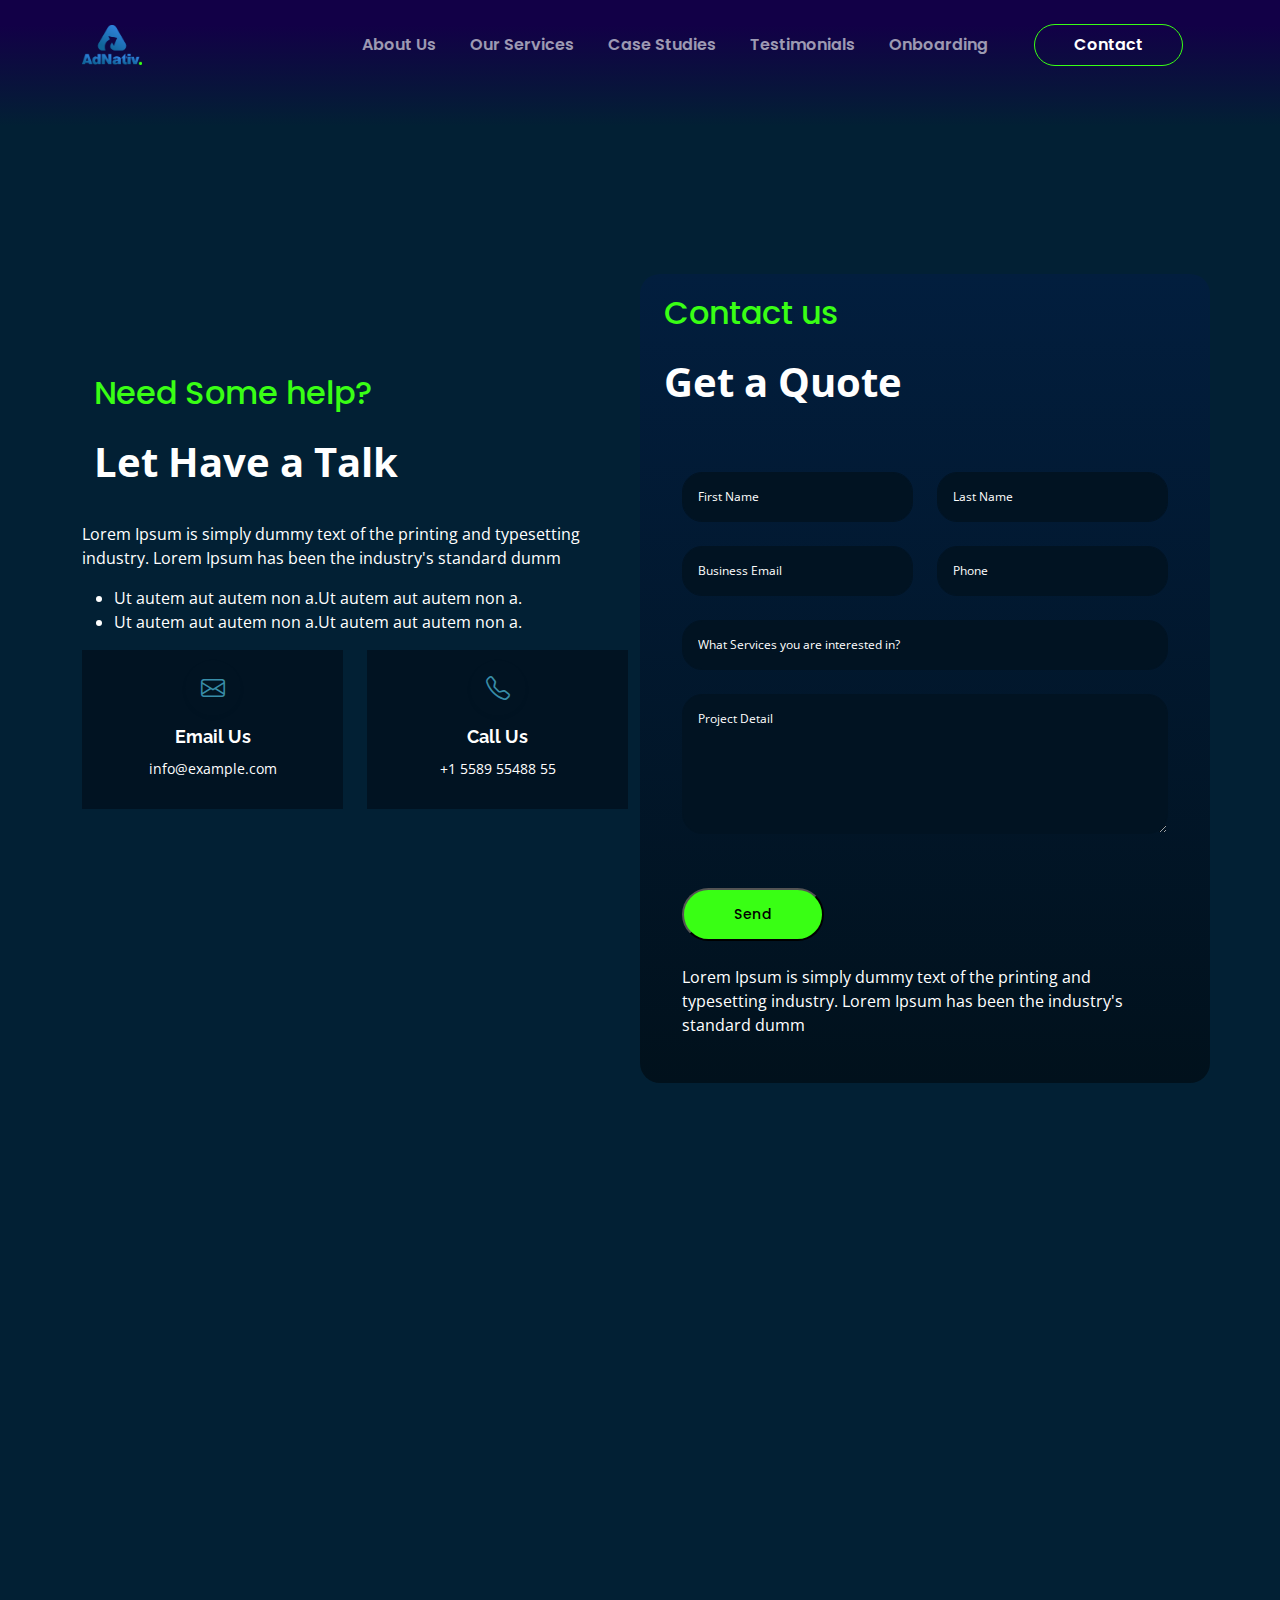
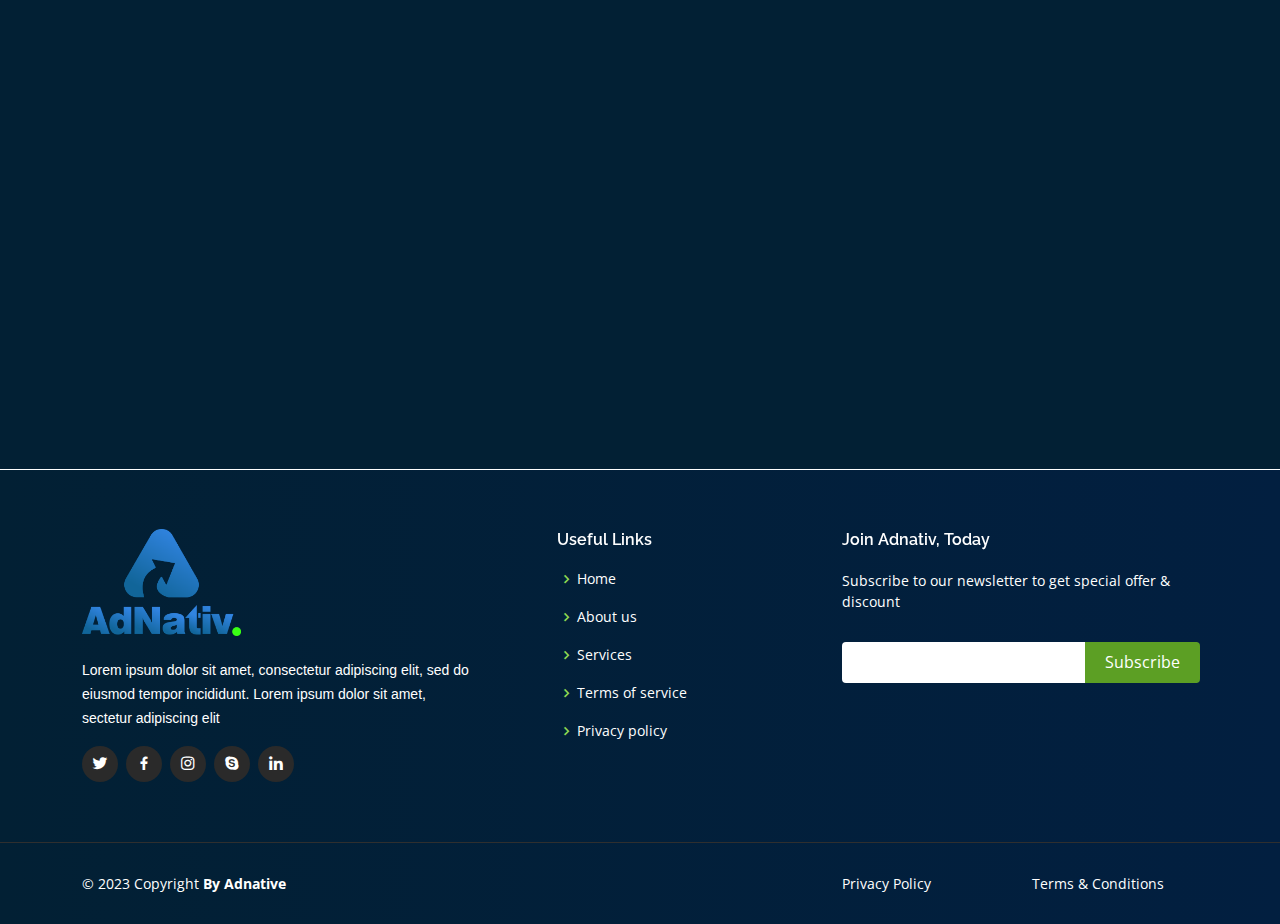
==== commit 5c4fa3b9: "Added footer in other pages" ====
--- a/contact.html
+++ b/contact.html
@@ -233,67 +233,101 @@
 
 
     <!-- ======= Footer ======= -->
-    <footer class="footer" role="contentinfo">
-        <div class="container">
-            <div class="row">
-                <div class="col-md-4 mb-4 mb-md-0">
-                    <img src="assets/img/website-logo.png " />
-                    <p>Lorem ipsum dolor sit amet, consectetur adipisicing elit. Eius ea delectus pariatur, numquam
-                        aperiam
-                        dolore nam optio dolorem facilis itaque voluptatum recusandae deleniti minus animi.</p>
-                    <p class=" social">
-
-                        <a href="#"><span class="bi bi-facebook"></span></a>
-                        <a href="#"><span class="bi bi-instagram"></span></a>
-                        <a href="#"><span class="bi bi-linkedin"></span></a>
-                        <a href="#"><span class="bi bi-tiktok"></span></a>
-                    </p>
-                </div>
-                <div class="col-md-7 ms-auto">
-                    <div class="row site-section pt-0">
-                        <div class="col-md-4 mb-4 mb-md-0">
-                            <h3>Links</h3>
-                            <ul class="list-unstyled">
-                                <li><a href="#">Pricing</a></li>
-                                <li><a href="#">Features</a></li>
-                                <li><a href="#">Blog</a></li>
-                                <li><a href="#">Contact</a></li>
-                            </ul>
+    <footer id="footer">
+        <div class="footer-top">
+            <div class="container">
+                <div class="row">
+
+                    <div class="col-lg-5 col-md-6">
+                        <div class="footer-info">
+                            <img src="assets/img/website-logo.png" />
+                            <!-- <h3>Groovin</h3> -->
+                            <p>
+                                Lorem ipsum dolor sit amet, consectetur adipiscing elit, sed do </br> eiusmod tempor
+                                incididunt. Lorem
+                                ipsum
+                                dolor sit amet,</br>
+                                sectetur adipiscing elit
+
+                                <!-- <strong>Phone:</strong> +1 5589 55488 55<br>
+                <strong>Email:</strong> info@example.com<br> -->
+                            </p>
+                            <div class="social-links mt-3">
+                                <a href="#" class="twitter"><i class="bx bxl-twitter"></i></a>
+                                <a href="#" class="facebook"><i class="bx bxl-facebook"></i></a>
+                                <a href="#" class="instagram"><i class="bx bxl-instagram"></i></a>
+                                <a href="#" class="google-plus"><i class="bx bxl-skype"></i></a>
+                                <a href="#" class="linkedin"><i class="bx bxl-linkedin"></i></a>
+                            </div>
                         </div>
-                        <div class="col-md-4 mb-4 mb-md-0">
-                            <h3>Services</h3>
-                            <ul class="list-unstyled">
-                                <li><a href="#">Team</a></li>
-                                <li><a href="#">Collaboration</a></li>
-                                <li><a href="#">Todos</a></li>
-                                <li><a href="#">Events</a></li>
-                            </ul>
-                        </div>
-                        <div class="col-md-4 mb-4 mb-md-0">
-                            <h3>Downloads</h3>
-                            <ul class="list-unstyled">
-                                <li><a href="#">Get from the App Store</a></li>
-                                <li><a href="#">Get from the Play Store</a></li>
-                            </ul>
-                        </div>
-                    </div>
+                    </div>
+
+
+
+                    <div class="col-lg-3 col-md-6 footer-links">
+
+
+                        <h4>Useful Links</h4>
+                        <ul>
+                            <li><i class="bx bx-chevron-right"></i> <a href="#">Home</a></li>
+                            <li><i class="bx bx-chevron-right"></i> <a href="#">About us</a></li>
+                            <li><i class="bx bx-chevron-right"></i> <a href="#">Services</a></li>
+                            <li><i class="bx bx-chevron-right"></i> <a href="#">Terms of service</a></li>
+                            <li><i class="bx bx-chevron-right"></i> <a href="#">Privacy policy</a></li>
+                        </ul>
+                    </div>
+
+                    <div class="col-lg-4 col-md-6 footer-newsletter">
+                        <h4>Join Adnativ, Today</h4>
+                        <p>Subscribe to our newsletter to get special offer & discount</p>
+                        <form action="" method="post">
+                            <input type="email" name="email"><input type="submit" value="Subscribe">
+                        </form>
+
+                    </div>
+
                 </div>
             </div>
-
-            <div class="row justify-content-center text-center">
-                <div class="col-md-7">
-                    <p class="copyright">&copy; Copyright SoftLand. All Rights Reserved</p>
-                    <div class="credits">
-                        <!--
-                  All the links in the footer should remain intact.
-                  You can delete the links only if you purchased the pro version.
-                  Licensing information: https://bootstrapmade.com/license/
-                  Purchase the pro version with working PHP/AJAX contact form: https://bootstrapmade.com/buy/?theme=SoftLand
-                -->
-                        Designed by <a href="https://bootstrapmade.com/">BootstrapMade</a>
+        </div>
+
+        <div class="container">
+
+            <div class="row">
+
+                <div class="col-lg-8 col-md-6">
+                    <div class="copyright">
+                        &copy; 2023 Copyright <strong><span>By Adnative</span></strong>
                     </div>
                 </div>
+
+
+
+
+
+                <div class="col-lg-2 col-md-6 footer-newsletter">
+                    <a href="pastproject.html" style="color: #fff;">
+                        <div class="copyright">
+                            Privacy Policy
+                        </div>
+                    </a>
+
+
+
+                </div>
+
+                <div class="col-lg-2 col-md-6 footer-newsletter">
+
+
+                    <a href="pastproject.html" style="color: #fff;">
+                        <div class="copyright">
+                            Terms & Conditions
+                        </div>
+                    </a>
+
+                </div>
+
             </div>
+
 
         </div>
     </footer>
--- a/assets/css/style.css
+++ b/assets/css/style.css
@@ -4,10 +4,13 @@
 body {
   font-family: "Open Sans", sans-serif;
   color: #ffffff;
-  /* background-color: #5e6ab8; */
-  /* background-color: #0a192f; */
-  background: #01111c;
-  background: linear-gradient(10deg, #021e3e, #01111c);
+  /* background: linear-gradient(to bottom, #120047, #01111c); */
+  /* background: linear-gradient(to bottom, #120047 10%, #01111c 10%); */
+  background: linear-gradient(to bottom, #120047 0%, #120047 1%, #022034 5%, #022034 100%);
+  /* background: linear-gradient(to bottom, #120047 0%, #120047 10%, #01111c 100%); */
+
+  /* background: linear-gradient(to bottom, #120047 0%, #120047 1%, #01111c 100%); */
+  /* background: linear-gradient(to bottom, #120047 0%, #120047 2%, #01111c 100%); */
   /* background: linear-gradient(5deg, #000E1E, #2c2b53); */
   /* background: linear-gradient(to bottom, #4e73df, #4d6afc, #3762f3); */
 }
@@ -41,7 +44,7 @@
   right: 15px;
   bottom: 15px;
   z-index: 996;
-  background: #2487ce;
+  background: #39FF14;
   width: 40px;
   height: 40px;
   border-radius: 4px;
@@ -480,7 +483,7 @@
   }
 
   .mobile-nav-hide {
-    color: #03004b;
+    color: #ffffff;
     font-size: 32px;
     cursor: pointer;
     line-height: 0;
@@ -493,6 +496,11 @@
 
   .header.sticked .mobile-nav-show {
     color: #000000;
+  }
+
+  /* New CSS to change color to white when header is sticked and mobile nav is active */
+  .header.sticked .navbar a {
+    color: white;
   }
 
   .mobile-nav-active {
@@ -540,7 +548,7 @@
 }
 
 #hero .container {
-  padding-top: 80px;
+  /* padding-top: 80px; */
 }
 
 #hero h1 {
@@ -550,6 +558,28 @@
   line-height: 72px;
   color: #ffffff;
   font-family: "Poppins", sans-serif;
+}
+
+@media (max-width: 450px) and (min-width: 330px) {
+  #hero .container {
+    /* padding-top: -9px; */
+  }
+
+  #hero h1 {
+    margin: 0px 0 0 -14px;
+    font-size: 21px;
+    font-weight: 700;
+    line-height: 72px;
+    color: #ffffff;
+    font-family: "Poppins", sans-serif;
+  }
+
+  #hero h2 {
+    color: #ffffff;
+    margin: 10px 0 0 0;
+    font-size: 22px;
+    width: 343px;
+  }
 }
 
 /* #hero h2 {
@@ -638,6 +668,18 @@
   line-height: inherit;
 }
 
+#hero .icon-box .text-wrapper-4 {
+  position: relative;
+  width: fit-content;
+  font-family: "Poppins-Medium", Helvetica;
+  font-weight: 400;
+  color: #ffffff;
+  font-size: 29px;
+  text-align: left;
+  letter-spacing: -0.64px;
+  line-height: inherit;
+}
+
 #hero .icon-box {
   display: inline-flex;
   flex-direction: column;
@@ -714,6 +756,80 @@
   color: #2487ce;
 }
 
+@media (max-width: 450px) and (min-width: 330px) {
+  #hero .icon-box .text-wrapper-3 {
+    position: relative;
+    width: 178px;
+    font-family: "Poppins-Medium", Helvetica;
+    font-weight: 400;
+    color: #ffffff;
+    font-size: 29px;
+    text-align: left;
+    letter-spacing: -0.64px;
+    line-height: inherit;
+  }
+
+  #hero .icon-box .text-wrapper-4 {
+    position: relative;
+    width: 257px;
+    font-family: "Poppins-Medium", Helvetica;
+    font-weight: 400;
+    color: #ffffff;
+    font-size: 29px;
+    text-align: left;
+    letter-spacing: -0.64px;
+    line-height: inherit;
+  }
+
+  #hero .description {
+    position: absolute;
+    width: 218px;
+    top: 244px;
+    left: 32px;
+    font-family: "Poppins-Regular", Helvetica;
+    font-weight: 400;
+    color: #b3b3b3;
+    font-size: 16px;
+    letter-spacing: 0;
+    line-height: 29px;
+  }
+
+  #hero .icon-box {
+    display: inline-flex;
+    flex-direction: column;
+    align-items: flex-start;
+    position: absolute;
+    top: 48px;
+    left: 32px;
+  }
+
+  #hero .icon-box-bottom .text-wrapper-2 {
+    position: relative;
+    width: fit-content;
+    margin-top: 150px;
+    font-family: "Poppins-SemiBold", Helvetica;
+    font-weight: 500;
+    color: #ffffff;
+    font-size: 35px;
+    text-align: center;
+    letter-spacing: -1.04px;
+    line-height: 76px;
+    white-space: nowrap;
+  }
+
+  #hero .icon-box-bottom .text-wrapper-3 {
+    position: relative;
+    width: fit-content;
+    font-family: "Poppins-Medium", Helvetica;
+    font-weight: 500;
+    color: #ffffff;
+    font-size: 35px;
+    text-align: center;
+    letter-spacing: -0.64px;
+    line-height: normal;
+  }
+}
+
 @media (min-width: 1024px) {
   #hero {
     background-attachment: fixed;
@@ -799,10 +915,10 @@
   line-height: normal;
 }
 
-@media (max-width: 1200px) {
+@media (max-width: 1400px) {
   .frame_hero {
     position: relative;
-    width: 295px;
+    width: 355px;
     height: 354px;
     margin-left: 25px;
     background-image: url(./img/rectangle-7.svg);
@@ -821,9 +937,21 @@
     letter-spacing: 0;
     line-height: normal;
   }
-}
-
-@media (max-width: 450px) and (min-width: 330px) {
+
+  #hero .icon-box .text-wrapper-4 {
+    position: relative;
+    width: 275px;
+    font-family: "Poppins-Medium", Helvetica;
+    font-weight: 400;
+    color: #ffffff;
+    font-size: 29px;
+    text-align: left;
+    letter-spacing: -0.64px;
+    line-height: inherit;
+  }
+}
+
+@media (max-width: 1200px) {
   .frame_hero {
     position: relative;
     width: 295px;
@@ -834,6 +962,56 @@
   }
 
   #hero .description {
+    position: absolute;
+    width: 265px;
+    top: 264px;
+    left: 18px;
+    font-family: "Poppins-Regular", Helvetica;
+    font-weight: 400;
+    color: #b3b3b3;
+    font-size: 16px;
+    letter-spacing: 0;
+    line-height: normal;
+  }
+
+  #hero .icon-box .text-wrapper-4 {
+    position: relative;
+    width: 256px;
+    font-family: "Poppins-Medium", Helvetica;
+    font-weight: 400;
+    color: #ffffff;
+    font-size: 29px;
+    text-align: left;
+    letter-spacing: -0.64px;
+    line-height: inherit;
+  }
+
+  .frame_hero .text-wrapper-3 {
+    position: relative;
+    width: 275px;
+    font-family: "Poppins-Medium", Helvetica;
+    font-weight: 500;
+    color: #ffffff;
+    font-size: 32px;
+    text-align: center;
+    letter-spacing: -0.64px;
+    line-height: normal;
+  }
+}
+
+
+@media (max-width: 450px) and (min-width: 330px) {
+  .frame_hero {
+    position: relative;
+    width: 295px;
+    height: 406px;
+    margin-left: 25px;
+    background-image: url(./img/rectangle-7.svg);
+    background-size: 100% 100%;
+  }
+
+  #hero .description {
+
     position: absolute;
     width: 245px;
     top: 264px;
@@ -843,7 +1021,7 @@
     color: #b3b3b3;
     font-size: 16px;
     letter-spacing: 0;
-    line-height: normal;
+    line-height: 29px;
   }
 }
 
@@ -917,6 +1095,7 @@
 .about {
   /* background: url("../img/ppc/Rectangle 7.png"); */
   background: linear-gradient(-90deg, #021f40, #01111c);
+  /* background: linear-gradient(to bottom, #120047 0%, #120047 10%, #01111c 5%, #01111c 100%); */
   background-size: 100% auto;
   /* Specify the width as 100% and let the height adjust automatically */
   background-position: center;
@@ -1208,21 +1387,40 @@
 }
 
 .services .service-item .icon {
+  width: 78px;
+  /* Adjust the size as needed */
+  height: 78px;
+  /* Adjust the size as needed */
+  background-color: #2a3f58;
+  border-radius: 50%;
+  display: flex;
+  justify-content: center;
+  align-items: center;
+  margin-bottom: 29px;
+}
+
+/* .services .service-item .icon {
   width: 48px;
   height: 48px;
   position: relative;
   margin-bottom: 50px;
-}
-
-.services .service-item .icon i {
+} */
+
+.services .service-item .icon img {
   color: var(--color-default);
   font-size: 56px;
   transition: ease-in-out 0.3s;
   z-index: 2;
   position: relative;
-}
-
-.services .service-item .icon:before {
+  width: 229px;
+  height: 42px;
+}
+
+
+
+
+
+/* .services .service-item .icon:before {
   position: absolute;
   content: "";
   height: 100%;
@@ -1233,7 +1431,7 @@
   top: 10px;
   right: -20px;
   transition: 0.3s;
-}
+} */
 
 .services .service-item h3 {
   color: var(--color-default);
@@ -1320,8 +1518,8 @@
     background: #16213e;
     height: 100%;
     border-radius: 10px;
-    width: 305px;
-    height: 681px;
+    width: 339px;
+    height: 620px;
   }
 
   .services .service-item ul {
@@ -1998,7 +2196,7 @@
 
 }
 
-@media (max-width: 450px) and (min-width: 330px) {
+@media (max-width: 450px) and (min-width: 360px) {
   .frame {
     width: 100%;
     padding: 60px 12px;
@@ -2129,6 +2327,136 @@
 
 }
 
+@media (max-width: 360px) and (min-width: 330px) {
+  .frame {
+    width: 100%;
+    padding: 60px 5px;
+    /* This will make the frame take the full width of its parent */
+    display: flex;
+    justify-content: center;
+    /* This centers the content horizontally */
+    align-items: center;
+    /* This centers the content vertically */
+    flex-direction: column;
+    /* flex-direction: column; */
+    /* align-items: center; */
+    /* gap: 64px; */
+    /* position: relative; */
+    background: rgba(3, 38, 90, 0.466);
+    border-radius: 16px;
+    /* transform: matrix(-1, 0, 0, 1, 0, 0); */
+  }
+
+  .frame .div-3 {
+    position: relative;
+    align-self: stretch;
+    width: 100%;
+    height: 876px;
+    background-color: #ffffff0a;
+    border-radius: 16px;
+    margin: 0 auto;
+    margin-bottom: 64px;
+  }
+
+  .frame .div-4 {
+    display: flex;
+    flex-direction: column;
+    width: 396px;
+    align-items: flex-start;
+    gap: 8px;
+    position: absolute;
+    top: 522px;
+    left: 10px;
+  }
+
+  .frame .text-wrapper-2 {
+    position: relative;
+    align-self: stretch;
+    margin-top: -1px;
+    font-family: "Poppins-SemiBold", Helvetica;
+    font-weight: 600;
+    color: #ffffff;
+    font-size: 26px;
+    letter-spacing: -0.8px;
+    line-height: normal;
+  }
+
+  .frame .text-wrapper-3 {
+    position: relative;
+    align-self: stretch;
+    font-family: "Poppins-Regular", Helvetica;
+    font-weight: 400;
+    color: #afafaf;
+    font-size: 16px;
+    letter-spacing: 0;
+    line-height: 30px;
+    width: 335px;
+  }
+
+  .frame .overlap-group-wrapper {
+    position: absolute;
+    width: 316px;
+    height: 490px;
+    top: 9px;
+    left: 13px;
+    background-color: #ffffff0a;
+    border-radius: 16px;
+    overflow: hidden;
+  }
+
+  .frame .overlap-group {
+    position: relative;
+    width: 10px;
+    height: 458px;
+    top: 8px;
+    left: 7px;
+  }
+
+  .frame .image {
+    position: absolute;
+    width: 301px;
+    height: 277px;
+    top: 181px;
+    left: 0;
+    object-fit: cover;
+  }
+
+  .frame .img {
+    position: absolute;
+    width: 223px;
+    height: 292px;
+    top: 0;
+    left: 39px;
+  }
+
+  .frame .div-5 {
+    display: inline-flex;
+    flex-direction: column;
+    align-items: flex-start;
+    position: absolute;
+    top: 771px;
+    left: 15px;
+  }
+
+  .frame .div-6 {
+    display: inline-flex;
+    flex-direction: column;
+    align-items: flex-start;
+    position: absolute;
+    top: 771px;
+    left: 178px;
+  }
+
+  .frame .arrow-forward {
+    display: none;
+    position: absolute;
+    width: 73px;
+    height: 73px;
+    top: 457px;
+    left: 365px;
+  }
+
+}
 
 /* .frame .image,
 .frame .img {
@@ -2415,7 +2743,43 @@
   top: 30px;
 }
 
+.frame_onBoard .group-4 {
+  height: 230.21px;
+  position: relative;
+  width: 610px;
+  top: 30px;
+}
+
+.frame_onBoard .group-5 {
+  height: 230.21px;
+  position: relative;
+  width: 610px;
+  top: 30px;
+}
+
 .frame_onBoard .div-6 {
+  display: flex;
+  flex-direction: column;
+  width: 505px;
+  align-items: flex-start;
+  gap: 8px;
+  position: absolute;
+  top: 19px;
+  left: 105px;
+}
+
+.frame_onBoard .div-7 {
+  display: flex;
+  flex-direction: column;
+  width: 505px;
+  align-items: flex-start;
+  gap: 8px;
+  position: absolute;
+  top: 19px;
+  left: 105px;
+}
+
+.frame_onBoard .div-8 {
   display: flex;
   flex-direction: column;
   width: 505px;
@@ -2482,8 +2846,19 @@
   }
 
   .frame_onBoard .text-wrapper-3 {
+
+    left: -34px;
+
+    position: relative;
+    align-self: stretch;
+    margin-top: -1px;
+    font-family: "Poppins-SemiBold", Helvetica;
+    font-weight: 600;
+    color: #ffffff;
     font-size: 24px;
-    left: -34px;
+    letter-spacing: -0.64px;
+    line-height: normal;
+    width: 243px;
   }
 
   .frame_onBoard .text-wrapper,
@@ -2522,6 +2897,7 @@
   .frame_onBoard .text-wrapper-5,
   .frame_onBoard .text-wrapper-6 {
     font-size: 24px;
+    top: 17px;
     /* Adjust font size for smaller screens */
   }
 
@@ -2542,7 +2918,52 @@
     top: 19px;
     left: 105px;
   }
-}
+
+  .frame_onBoard .group {
+    height: 333.21px;
+    position: relative;
+    width: 610px;
+  }
+
+  .frame_onBoard .group-2 {
+    height: 397.21px;
+    position: relative;
+    width: 610px;
+  }
+
+  .frame_onBoard .div-5 {
+    display: flex;
+    flex-direction: column;
+    width: 505px;
+    align-items: flex-start;
+    gap: 8px;
+    position: absolute;
+    top: 19px;
+    left: 105px;
+  }
+
+  .frame_onBoard .group-3 {
+    height: 393.21px;
+    position: relative;
+    width: 610px;
+    top: 30px;
+  }
+
+  .frame_onBoard .group-4 {
+    height: 351.21px;
+    position: relative;
+    width: 610px;
+    top: 30px;
+  }
+
+  .frame_onBoard .group-5 {
+    height: 408.21px;
+    position: relative;
+    width: 610px;
+    top: 30px;
+  }
+}
+
 
 
 /*--------------------------------------------------------------
@@ -2691,6 +3112,10 @@
   text-align: center;
   color: #39FF14;
 }
+
+
+
+
 
 .section-title-center p {
   margin-bottom: 0;
@@ -3284,70 +3709,153 @@
 /*--------------------------------------------------------------
 # Footer
 --------------------------------------------------------------*/
-.footer {
-  border-top: #fff 1px solid;
-  background: linear-gradient(360deg, #01111c, #021e3e);
-  padding: 5rem 0 2.5rem 0;
-}
-
-.footer h3 {
+#footer {
+  /* background: #111111; */
+  background: linear-gradient(-90deg, #021f40, #022034);
+  border-top: 1px solid #fff;
+  /* background: linear-gradient(to bottom, #120047 0%, #120047 1%, #022034 5%, #01111c 100%); */
+  padding: 0 0 30px 0;
+  color: #fff;
+  font-size: 14px;
+}
+
+#footer .footer-top {
+  /* background: #1d1d1d; */
+  background: linear-gradient(-90deg, #021f40, #022034);
+  /* background: linear-gradient(to bottom, #120047 0%, #120047 1%, #01111c 5%, #01111c 100%); */
+  border-bottom: 1px solid #2f2f2f;
+  padding: 60px 0 30px 0;
+}
+
+#footer .footer-top .footer-info {
+  margin-bottom: 30px;
+}
+
+#footer .footer-top .footer-info img {
+  width: 159px;
+  font-size: 24px;
+  margin: -3px 0 20px 0;
+  padding: 2px 0 2px 0;
+  line-height: 1;
+  font-weight: 700;
+}
+
+#footer .footer-top .footer-info p {
+  font-size: 14px;
+  line-height: 24px;
+  margin-bottom: 0;
+  font-family: "Roboto", sans-serif;
+  color: #fff;
+}
+
+#footer .footer-top .social-links a {
   font-size: 18px;
+  display: inline-block;
+  background: #2a2a2a;
+  color: #fff;
+  line-height: 1;
+  padding: 8px 0;
+  margin-right: 4px;
+  border-radius: 50%;
+  text-align: center;
+  width: 36px;
+  height: 36px;
+  transition: 0.3s;
+}
+
+#footer .footer-top .social-links a:hover {
+  background: #5c9f24;
+  color: #fff;
+  text-decoration: none;
+}
+
+#footer .footer-top h4 {
+  font-size: 16px;
+  font-weight: 600;
+  color: #fff;
+  position: relative;
+  padding-bottom: 12px;
+}
+
+#footer .footer-top .footer-links {
   margin-bottom: 30px;
 }
 
-.footer ul li {
-  margin-bottom: 10px;
-}
-
-.footer a {
-  color: #ffffff;
-}
-
-.footer .copyright {
-  margin-bottom: 0px;
-}
-
-.footer .copyright,
-.footer .credits {
-  font-size: 14px;
-}
-
-.social a {
+#footer .footer-top .footer-links ul {
+  list-style: none;
+  padding: 0;
+  margin: 0;
+}
+
+#footer .footer-top .footer-links ul i {
+  padding-right: 2px;
+  color: #8ed851;
+  font-size: 18px;
+  line-height: 1;
+}
+
+#footer .footer-top .footer-links ul li {
+  padding: 10px 0;
+  display: flex;
+  align-items: center;
+}
+
+#footer .footer-top .footer-links ul li:first-child {
+  padding-top: 0;
+}
+
+#footer .footer-top .footer-links ul a {
+  color: #fff;
+  transition: 0.3s;
   display: inline-block;
-  width: 50px;
-  height: 50px;
-  border-radius: 50%;
-  background: #f8f9fa;
-  position: relative;
+  line-height: 1;
+}
+
+#footer .footer-top .footer-links ul a:hover {
+  color: #81d33d;
+}
+
+#footer .footer-top .footer-newsletter form {
+  margin-top: 30px;
+  background: #fff;
+  padding: 6px 10px;
+  position: relative;
+  border-radius: 4px;
+}
+
+#footer .footer-top .footer-newsletter form input[type=email] {
+  border: 0;
+  padding: 4px;
+  width: calc(100% - 110px);
+}
+
+#footer .footer-top .footer-newsletter form input[type=submit] {
+  position: absolute;
+  top: 0;
+  right: -2px;
+  bottom: 0;
+  border: 0;
+  background: none;
+  font-size: 16px;
+  padding: 0 20px;
+  background: #5c9f24;
+  color: #fff;
+  transition: 0.3s;
+  border-radius: 0 4px 4px 0;
+}
+
+#footer .footer-top .footer-newsletter form input[type=submit]:hover {
+  background: #6ab82a;
+}
+
+#footer .copyright {
+  text-align: left;
+  padding-top: 30px;
+}
+
+#footer .credits {
+  padding-top: 10px;
   text-align: center;
-  transition: 0.3s background ease;
-  color: #0d1e2d;
-  line-height: 0;
-}
-
-.social a span {
-  display: inline-block;
-  left: 50%;
-  position: absolute;
-  top: 50%;
-  transform: translate(-50%, -50%);
-}
-
-.social a:hover {
+  font-size: 13px;
   color: #fff;
-  background: #2d71a1;
-}
-
-.social a i {
-  line-height: 0;
-}
-
-/* Additional CSS for adjusting the logo size in the footer */
-.footer img {
-  max-width: 150px;
-  /* Adjust this value as needed */
-  height: auto;
-  margin-top: -40px;
-  margin-bottom: 10px;
-  /* This keeps the aspect ratio intact */
 }